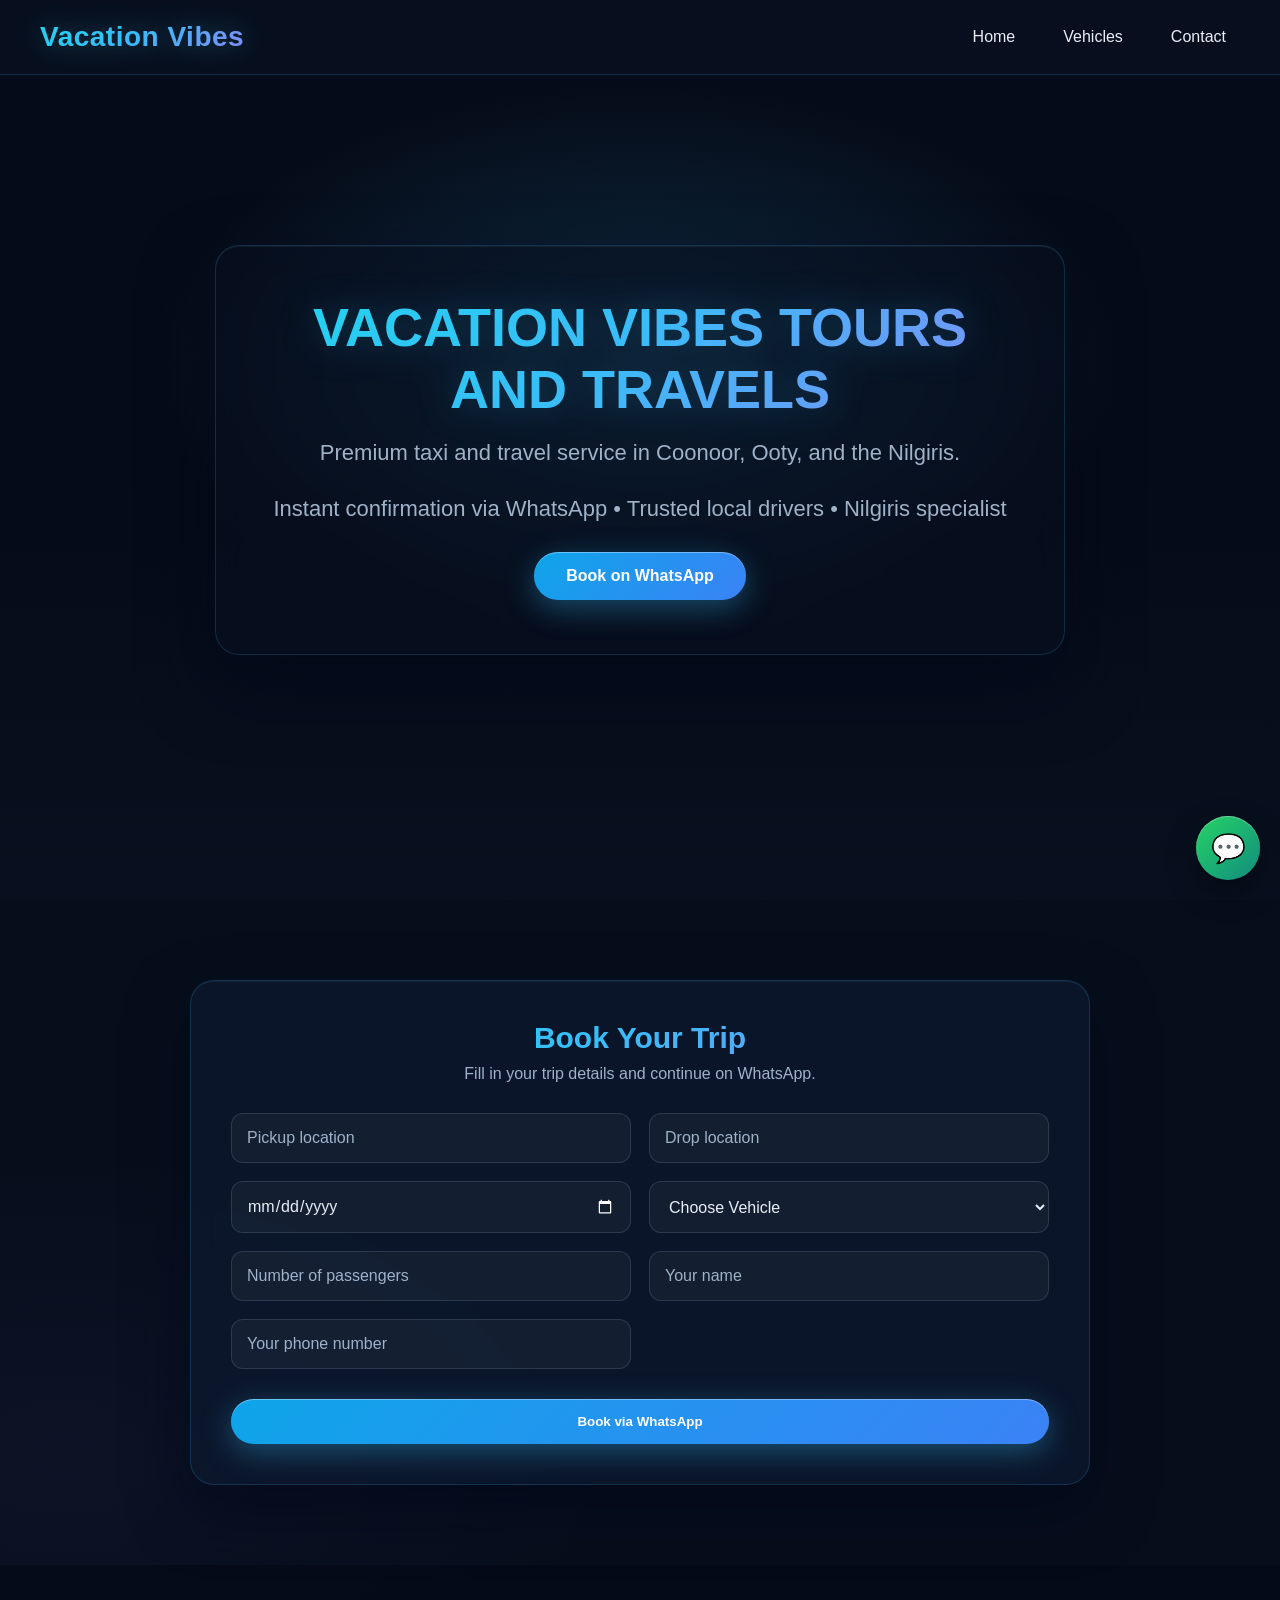
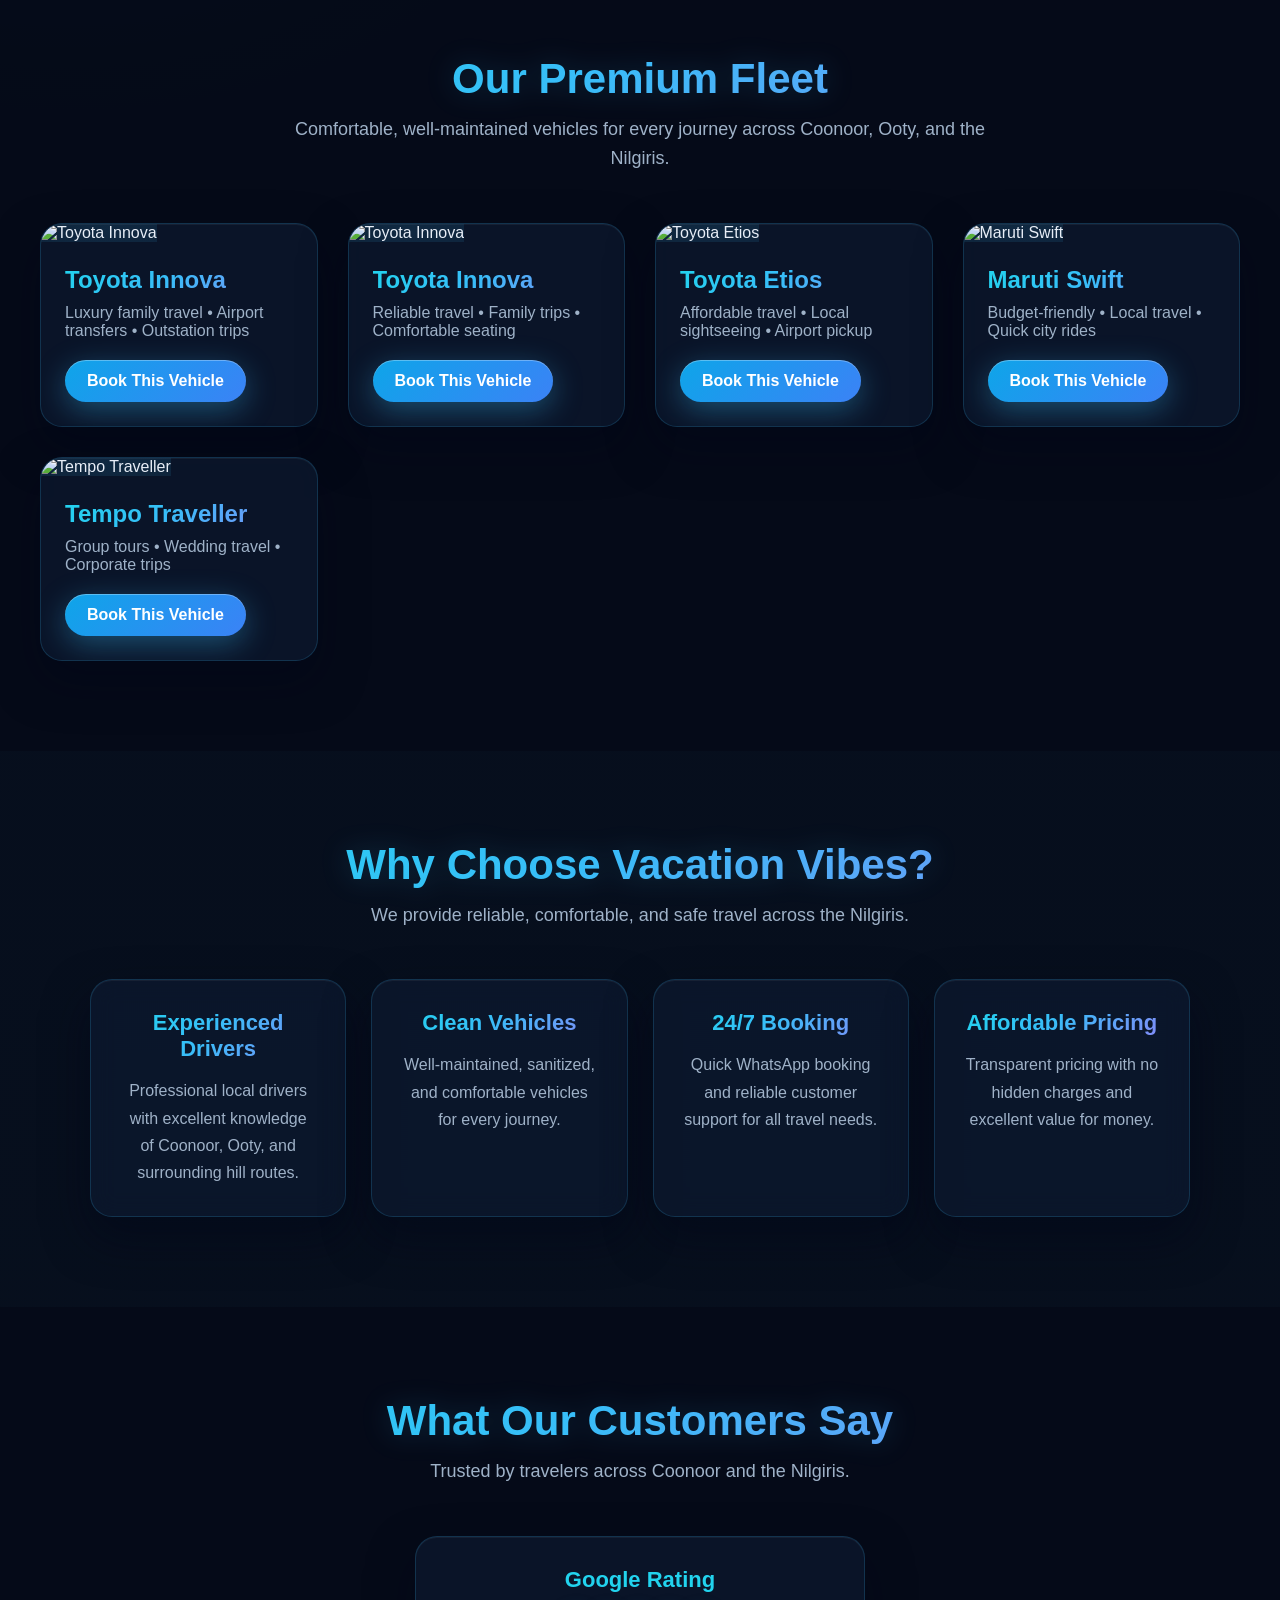
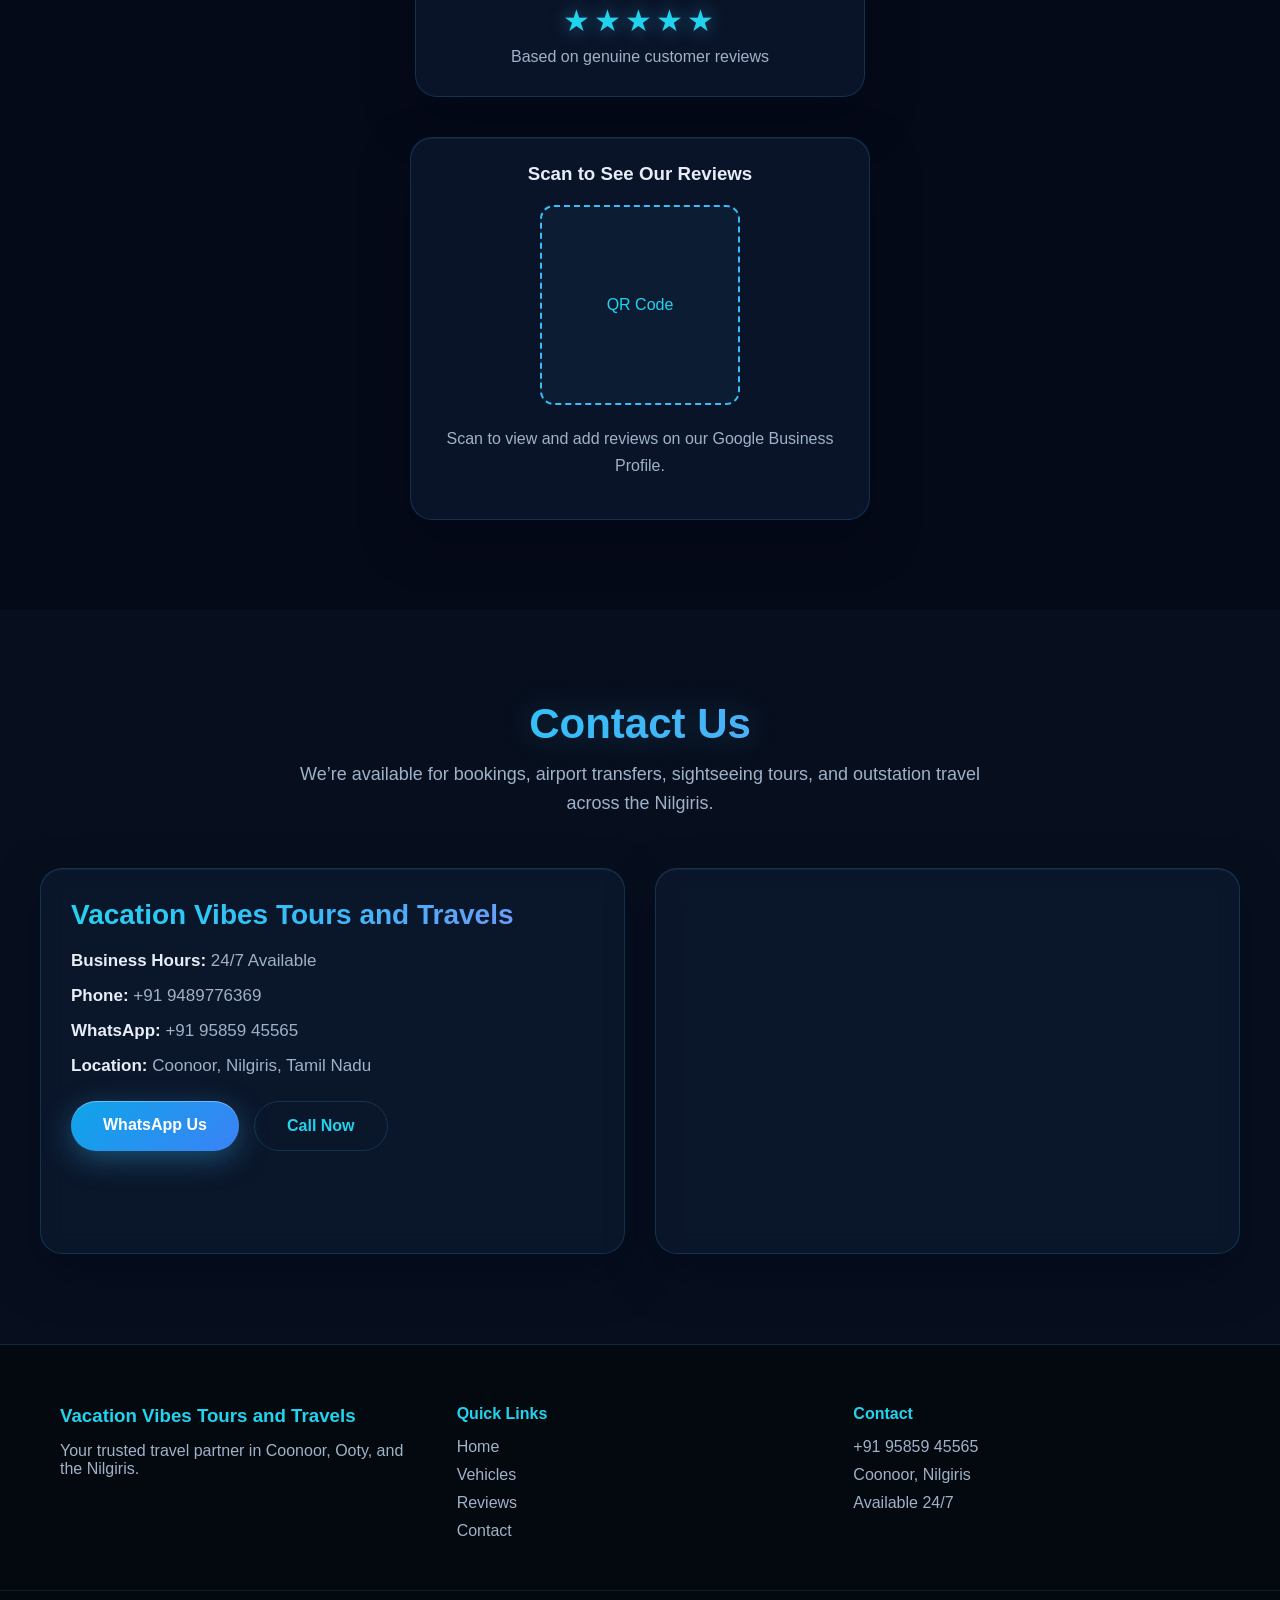
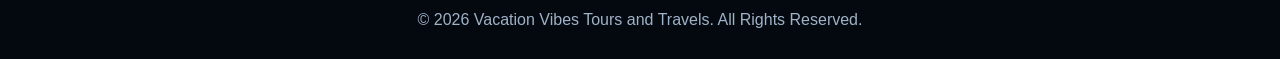
==== index.html @ a513efe5 "Add files via upload" ====
<!DOCTYPE html>
<html lang="en">
<head>
  <meta charset="UTF-8">
  <meta name="viewport" content="width=device-width, initial-scale=1.0">
  <meta name="theme-color" content="#050b18">
  <title>Vacation Vibes Tours and Travels</title>
  <link rel="stylesheet" href="style.css">
</head>
<body>

<header class="navbar">
  <div class="logo">Vacation Vibes</div>

  <button class="hamburger" id="navToggle" aria-label="Toggle menu" aria-expanded="false">
    <span></span>
    <span></span>
    <span></span>
  </button>

  <nav class="nav-links" id="navLinks">
    <a href="#home">Home</a>
    <a href="#vehicles">Vehicles</a>
    <a href="#contact">Contact</a>
  </nav>

  <div class="nav-backdrop" id="navBackdrop"></div>
</header>

<section class="hero" id="home">
    <img src="image/vv-logo.svg" class="hero-logo" alt="VV Travels Logo">
  <div class="hero-content">
    <h1>VACATION VIBES TOURS AND TRAVELS</h1>

    <p>Premium taxi and travel service in Coonoor, Ooty, and the Nilgiris.</p>
<p class="hero-note">Instant confirmation via WhatsApp • Trusted local drivers • Nilgiris specialist</p>
    <a class="btn"
       href="https://wa.me/919585945565?text=Hello%20Vacation%20Vibes%20Tours%20and%20Travels,%20I%20would%20like%20to%20book%20a%20trip."
       target="_blank">
       Book on WhatsApp
    </a>
  </div>
</section>
<section class="booking" id="booking">
  <div class="booking-card">
    <h2>Book Your Trip</h2>
    <p>Fill in your trip details and continue on WhatsApp.</p>

    <div class="booking-grid">
      <input type="text" id="pickup" placeholder="Pickup location">

      <input type="text" id="drop" placeholder="Drop location">

      <input type="date" id="travelDate">

      <select id="vehicle">
        <option value="" disabled selected>Choose Vehicle</option>
        <option value="Toyota Innova">Toyota Innova</option>
        <option value="Toyota Innova">Toyota Innova</option>
        <option value="Toyota Etios">Toyota Etios</option>
        <option value="Maruti Swift">Maruti Swift</option>
        <option value="Tempo Traveller">Tempo Traveller</option>
      </select>

      <input type="number" id="passengers" placeholder="Number of passengers">

      <input type="text" id="customerName" placeholder="Your name">

      <input type="tel" id="customerPhone" placeholder="Your phone number">
    </div>

    <button class="btn" onclick="bookTrip()">
      Book via WhatsApp
    </button>
  </div>
</section>
<section class="vehicles" id="vehicles">
  <div class="section-title">
    <h2>Our Premium Fleet</h2>
    <p>Comfortable, well-maintained vehicles for every journey across Coonoor, Ooty, and the Nilgiris.</p>
  </div>

  <div class="vehicle-grid">

    <div class="vehicle-card">
      <img src="image/innova-new.jpg" alt="Toyota Innova">
      <div class="vehicle-info">
        <h3>Toyota Innova</h3>
        <p>Luxury family travel • Airport transfers • Outstation trips</p>
        <a class="vehicle-btn" href="https://wa.me/919585945565?text=Hello,%20I%20would%20like%20to%20book%20the%20Toyota%20Innova." target="_blank">Book This Vehicle</a>
      </div>
    </div>

    <div class="vehicle-card">
      <img src="image/innova-old.jpg" alt="Toyota Innova">
      <div class="vehicle-info">
        <h3>Toyota Innova</h3>
        <p>Reliable travel • Family trips • Comfortable seating</p>
        <a class="vehicle-btn" href="https://wa.me/919585945565?text=Hello,%20I%20would%20like%20to%20book%20the%20Toyota%20Innova." target="_blank">Book This Vehicle</a>
      </div>
    </div>

    <div class="vehicle-card">
      <img src="image/etios.jpg" alt="Toyota Etios">
      <div class="vehicle-info">
        <h3>Toyota Etios</h3>
        <p>Affordable travel • Local sightseeing • Airport pickup</p>
        <a class="vehicle-btn" href="https://wa.me/919585945565?text=Hello,%20I%20would%20like%20to%20book%20the%20Toyota%20Etios." target="_blank">Book This Vehicle</a>
      </div>
    </div>

    <div class="vehicle-card">
      <img src="image/swift.jpg" alt="Maruti Swift">
      <div class="vehicle-info">
        <h3>Maruti Swift</h3>
        <p>Budget-friendly • Local travel • Quick city rides</p>
        <a class="vehicle-btn" href="https://wa.me/919585945565?text=Hello,%20I%20would%20like%20to%20book%20the%20Maruti%20Swift." target="_blank">Book This Vehicle</a>
      </div>
    </div>

    <div class="vehicle-card">
      <img src="image/traveller.jpg" alt="Tempo Traveller">
      <div class="vehicle-info">
        <h3>Tempo Traveller</h3>
        <p>Group tours • Wedding travel • Corporate trips</p>
        <a class="vehicle-btn" href="https://wa.me/919585945565?text=Hello,%20I%20would%20like%20to%20book%20the%20Tempo%20Traveller." target="_blank">Book This Vehicle</a>
      </div>
    </div>

  </div>
</section>
<section class="why-us">
  <div class="section-title">
    <h2>Why Choose Vacation Vibes?</h2>
    <p>We provide reliable, comfortable, and safe travel across the Nilgiris.</p>
  </div>

  <div class="why-grid">

    <div class="why-card">
      <h3>Experienced Drivers</h3>
      <p>Professional local drivers with excellent knowledge of Coonoor, Ooty, and surrounding hill routes.</p>
    </div>

    <div class="why-card">
      <h3>Clean Vehicles</h3>
      <p>Well-maintained, sanitized, and comfortable vehicles for every journey.</p>
    </div>

    <div class="why-card">
      <h3>24/7 Booking</h3>
      <p>Quick WhatsApp booking and reliable customer support for all travel needs.</p>
    </div>

    <div class="why-card">
      <h3>Affordable Pricing</h3>
      <p>Transparent pricing with no hidden charges and excellent value for money.</p>
    </div>

  </div>
</section>
<section class="reviews" id="reviews">
  <div class="section-title">
    <h2>What Our Customers Say</h2>
    <p>Trusted by travelers across Coonoor and the Nilgiris.</p>
  </div>

  <div class="rating-box">
    <h3>Google Rating</h3>
    <div class="stars">★★★★★</div>
    <p>Based on genuine customer reviews</p>
  </div>

  <div class="review-grid qr-grid">

    <div class="review-card qr-card">
      <h3>Scan to See Our Reviews</h3>
      <div class="qr-code">
        <span class="qr-fallback">QR Code</span>
        <img id="review-qr" src="image/review-qr.png" alt="Google Reviews QR code" onload="this.previousElementSibling.style.display='none'" onerror="this.style.display='none'">
      </div>
      <p>Scan to view and add reviews on our Google Business Profile.</p>
    </div>

  </div>
</section>
<section class="contact" id="contact">
  <div class="section-title">
    <h2>Contact Us</h2>
    <p>We’re available for bookings, airport transfers, sightseeing tours, and outstation travel across the Nilgiris.</p>
  </div>

  <div class="contact-container">

    <div class="contact-card">
      <h3>Vacation Vibes Tours and Travels</h3>
<p><strong>Business Hours:</strong> 24/7 Available</p>
      <p><strong>Phone:</strong> +91 9489776369</p>
      <p><strong>WhatsApp:</strong> +91 95859 45565</p>
      <p><strong>Location:</strong> Coonoor, Nilgiris, Tamil Nadu</p>

      <div class="contact-buttons">
        <a class="btn"
           href="https://wa.me/919585945565?text=Hello%20Vacation%20Vibes%20Tours%20and%20Travels,%20I%20would%20like%20to%20book%20a%20trip."
           target="_blank">
          WhatsApp Us
        </a>

        <a class="btn btn-outline"
           href="tel:+919489776369">
          Call Now
        </a>
      </div>
    </div>

    <div class="map-card">
      <iframe
        src="https://www.google.com/maps?q=Coonoor,Tamil+Nadu&output=embed"
        width="100%"
        height="320"
        style="border:0;"
        allowfullscreen=""
        loading="lazy">
      </iframe>
    </div>

  </div>
</section>

<script src="script.js"></script>
<a class="floating-whatsapp"
   href="https://wa.me/919585945565?text=Hello%20Vacation%20Vibes%20Tours%20and%20Travels,%20I%20would%20like%20to%20book%20a%20trip."
   target="_blank"
   aria-label="Chat on WhatsApp">
  💬
</a>
<footer class="footer">
  <div class="footer-container">

    <div class="footer-brand">
      <h3>Vacation Vibes Tours and Travels</h3>
      <p>Your trusted travel partner in Coonoor, Ooty, and the Nilgiris.</p>
    </div>

    <div class="footer-links">
      <h4>Quick Links</h4>
      <a href="#home">Home</a>
      <a href="#vehicles">Vehicles</a>
      <a href="#reviews">Reviews</a>
      <a href="#contact">Contact</a>
    </div>

    <div class="footer-contact">
      <h4>Contact</h4>
      <p>+91 95859 45565</p>
      <p>Coonoor, Nilgiris</p>
      <p>Available 24/7</p>
    </div>

  </div>

  <div class="footer-bottom">
    <p>© 2026 Vacation Vibes Tours and Travels. All Rights Reserved.</p>
  </div>
</footer>
</body>
<div id="loader">
  <div class="loader-text">Vacation Vibes</div>
</div>
</html>
---- style.css ----
* {
  margin: 0;
  padding: 0;
  box-sizing: border-box;
  font-family: 'Segoe UI', Arial, sans-serif;
}

:root {
  --bg-0: #050b18;
  --bg-1: #08101f;
  --bg-2: #0b1428;
  --card: rgba(13, 25, 48, 0.72);
  --card-solid: #0d1930;
  --border: rgba(56, 189, 248, 0.18);
  --text: #e8eef7;
  --muted: #9fb2c8;
  --c1: #22d3ee;
  --c2: #38bdf8;
  --c3: #818cf8;
  --grad: linear-gradient(135deg, #22d3ee 0%, #38bdf8 45%, #818cf8 100%);
  --grad-btn: linear-gradient(135deg, #0ea5e9 0%, #3b82f6 100%);
  --glow: 0 8px 30px rgba(56, 189, 248, 0.35);
  color-scheme: dark;
}

body {
  background:
    radial-gradient(1200px 600px at 85% -10%, rgba(56, 189, 248, 0.14), transparent 60%),
    radial-gradient(900px 500px at 5% 30%, rgba(129, 140, 248, 0.10), transparent 60%),
    linear-gradient(180deg, var(--bg-0), var(--bg-1));
  color: var(--text);
  overflow-x: hidden;
  -webkit-tap-highlight-color: transparent;
}

html {
  scroll-behavior: smooth;
  overflow-x: hidden;
}

img {
  max-width: 100%;
}

/* ---------- Navbar ---------- */
.navbar {
  position: fixed;
  width: 100%;
  top: 0;
  padding: 20px 40px;
  display: flex;
  justify-content: space-between;
  align-items: center;
  background: rgba(8, 16, 31, 0.88);
  border-bottom: 1px solid var(--border);
  z-index: 1001;
}

.logo {
  font-size: clamp(20px, 3.5vw, 28px);
  font-weight: 800;
  letter-spacing: 0.5px;
  background: var(--grad);
  -webkit-background-clip: text;
  background-clip: text;
  color: transparent;
  filter: drop-shadow(0 0 12px rgba(56, 189, 248, 0.35));
}

.nav-links {
  display: flex;
  align-items: center;
  gap: 20px;
}

.nav-links a {
  color: var(--text);
  text-decoration: none;
  font-weight: 500;
  padding: 8px 14px;
  border-radius: 999px;
  transition: color 0.3s ease, background 0.3s ease;
}

.nav-links a:hover {
  color: var(--c1);
  background: rgba(56, 189, 248, 0.08);
}

.hamburger {
  display: none;
  background: none;
  border: none;
  cursor: pointer;
  padding: 8px;
  z-index: 1001;
}

.hamburger span {
  display: block;
  width: 26px;
  height: 3px;
  background: var(--c1);
  border-radius: 3px;
  margin: 5px 0;
  transition: transform 0.3s ease, opacity 0.3s ease;
}

.nav-backdrop {
  display: none;
}

/* ---------- Hero ---------- */
.hero {
  position: relative;
  height: 100vh;
  min-height: 620px;
  background:
    linear-gradient(180deg, rgba(5, 11, 24, 0.72), rgba(5, 11, 24, 0.55) 55%, var(--bg-1)),
    url('image/hero.jpg') center center / cover no-repeat;
  display: flex;
  justify-content: center;
  align-items: center;
  text-align: center;
  overflow: hidden;
}

.hero::before {
  content: '';
  position: absolute;
  inset: 0;
  background: radial-gradient(700px 400px at 50% 40%, rgba(56, 189, 248, 0.18), transparent 70%);
  z-index: 1;
}

.hero-logo {
  position: absolute;
  width: 420px;
  opacity: 0.12;
  left: 50%;
  top: 50%;
  transform: translate(-50%, -50%);
  z-index: 1;
}

.hero-content {
  position: relative;
  z-index: 2;
  background: rgba(8, 16, 31, 0.55);
  backdrop-filter: blur(14px);
  -webkit-backdrop-filter: blur(14px);
  padding: 50px;
  border-radius: 24px;
  max-width: 850px;
  border: 1px solid var(--border);
  box-shadow: 0 30px 70px rgba(2, 6, 23, 0.6), inset 0 1px 0 rgba(255, 255, 255, 0.06);
}

.hero h1 {
  background: var(--grad);
  -webkit-background-clip: text;
  background-clip: text;
  color: transparent;
  font-size: clamp(28px, 6vw, 54px);
  line-height: 1.15;
  margin-bottom: 20px;
  filter: drop-shadow(0 0 18px rgba(56, 189, 248, 0.25));
}

.hero p {
  color: var(--muted);
  font-size: clamp(15px, 2.4vw, 22px);
  margin-bottom: 30px;
}

.hero-note {
  margin-top: 24px;
  color: var(--muted);
  font-size: 16px;
}

/* ---------- Buttons ---------- */
.btn {
  position: relative;
  display: inline-block;
  background: var(--grad-btn);
  color: #fff;
  padding: 15px 32px;
  border-radius: 999px;
  text-decoration: none;
  font-weight: 700;
  border: none;
  cursor: pointer;
  overflow: hidden;
  box-shadow: var(--glow), inset 0 1px 0 rgba(255, 255, 255, 0.35);
  transition: transform 0.25s ease, box-shadow 0.25s ease;
}

.btn::after {
  content: '';
  position: absolute;
  top: 0;
  left: -70%;
  width: 45%;
  height: 100%;
  background: linear-gradient(120deg, transparent, rgba(255, 255, 255, 0.45), transparent);
  transform: skewX(-20deg);
  transition: left 0.6s ease;
}

.btn:hover {
  transform: translateY(-2px);
  box-shadow: 0 12px 40px rgba(56, 189, 248, 0.5), inset 0 1px 0 rgba(255, 255, 255, 0.35);
}

.btn:hover::after {
  left: 130%;
}

.btn-outline {
  background: transparent;
  border: 1px solid var(--border);
  box-shadow: none;
  color: var(--c1);
}

.btn-outline::after {
  display: none;
}

.btn-outline:hover {
  background: rgba(56, 189, 248, 0.08);
  border-color: var(--c2);
  box-shadow: none;
}

/* ---------- Booking ---------- */
.booking {
  padding: 80px 20px;
  background: rgba(8, 16, 31, 0.6);
}

.booking-card {
  max-width: 900px;
  margin: auto;
  background: var(--card);
  backdrop-filter: blur(14px);
  -webkit-backdrop-filter: blur(14px);
  border: 1px solid var(--border);
  border-radius: 24px;
  padding: 40px;
  box-shadow: 0 25px 60px rgba(2, 6, 23, 0.55), inset 0 1px 0 rgba(255, 255, 255, 0.05);
}

.booking-card h2 {
  background: var(--grad);
  -webkit-background-clip: text;
  background-clip: text;
  color: transparent;
  text-align: center;
  margin-bottom: 10px;
  font-size: 30px;
}

.booking-card p {
  text-align: center;
  color: var(--muted);
  margin-bottom: 30px;
}

.booking-grid {
  display: grid;
  grid-template-columns: repeat(2, 1fr);
  gap: 18px;
  margin-bottom: 30px;
}

.booking-grid input,
.booking-grid select {
  padding: 15px;
  border-radius: 12px;
  border: 1px solid rgba(148, 163, 184, 0.2);
  background: rgba(255, 255, 255, 0.04);
  color: var(--text);
  font-size: 16px;
  transition: border-color 0.3s ease, box-shadow 0.3s ease;
}

.booking-grid input::placeholder {
  color: var(--muted);
}

.booking-grid input:focus,
.booking-grid select:focus {
  outline: none;
  border-color: var(--c2);
  box-shadow: 0 0 0 3px rgba(56, 189, 248, 0.15);
}

.booking-grid select option {
  background: var(--card-solid);
}

.booking button {
  width: 100%;
}

/* ---------- Sections ---------- */
.vehicles {
  padding: 90px 20px;
  background: rgba(5, 11, 24, 0.9);
}

.why-us {
  padding: 90px 20px;
  background: rgba(8, 16, 31, 0.6);
}

.reviews {
  padding: 90px 20px;
  background: rgba(5, 11, 24, 0.9);
}

.contact {
  padding: 90px 20px;
  background: rgba(8, 16, 31, 0.6);
}

.section-title {
  text-align: center;
  margin-bottom: 50px;
}

.section-title h2 {
  background: var(--grad);
  -webkit-background-clip: text;
  background-clip: text;
  color: transparent;
  font-size: clamp(26px, 5vw, 42px);
  margin-bottom: 12px;
  filter: drop-shadow(0 0 14px rgba(56, 189, 248, 0.2));
}

.section-title p {
  color: var(--muted);
  max-width: 700px;
  margin: auto;
  font-size: clamp(15px, 2vw, 18px);
  line-height: 1.6;
}

/* ---------- Cards (shared) ---------- */
.vehicle-card,
.why-card,
.review-card,
.contact-card,
.map-card,
.rating-box {
  background: var(--card);
  backdrop-filter: blur(12px);
  -webkit-backdrop-filter: blur(12px);
  border: 1px solid var(--border);
  border-radius: 22px;
  box-shadow: 0 20px 45px rgba(2, 6, 23, 0.5), inset 0 1px 0 rgba(255, 255, 255, 0.05);
  transition: transform 0.35s ease, box-shadow 0.35s ease;
}

.vehicle-card:hover,
.why-card:hover,
.review-card:hover,
.contact-card:hover,
.map-card:hover {
  transform: translateY(-8px);
  box-shadow: 0 28px 55px rgba(2, 6, 23, 0.6), 0 0 40px rgba(56, 189, 248, 0.15), inset 0 1px 0 rgba(255, 255, 255, 0.05);
}

/* ---------- Vehicles ---------- */
.vehicle-grid {
  display: grid;
  grid-template-columns: repeat(auto-fit, minmax(260px, 1fr));
  gap: 30px;
  max-width: 1200px;
  margin: auto;
}

.vehicle-card {
  overflow: hidden;
}

.vehicle-card img {
  width: 100%;
  height: auto;
  aspect-ratio: 16 / 9;
  object-fit: cover;
  background: radial-gradient(600px 240px at 50% 0%, rgba(56, 189, 248, 0.12), transparent 70%);
}

.vehicle-info {
  padding: 24px;
}

.vehicle-info h3 {
  background: var(--grad);
  -webkit-background-clip: text;
  background-clip: text;
  color: transparent;
  font-size: 24px;
  margin-bottom: 10px;
}

.vehicle-info p {
  color: var(--muted);
  margin-bottom: 20px;
}

.vehicle-btn {
  display: inline-block;
  background: var(--grad-btn);
  color: #fff;
  padding: 12px 22px;
  border-radius: 999px;
  text-decoration: none;
  font-weight: 700;
  box-shadow: var(--glow), inset 0 1px 0 rgba(255, 255, 255, 0.3);
  transition: transform 0.3s ease, box-shadow 0.3s ease;
}

.vehicle-btn:hover {
  transform: translateY(-2px);
  box-shadow: 0 10px 30px rgba(56, 189, 248, 0.45);
}

/* ---------- Why us ---------- */
.why-grid {
  display: grid;
  grid-template-columns: repeat(auto-fit, minmax(230px, 1fr));
  gap: 25px;
  max-width: 1100px;
  margin: auto;
}

.why-card {
  padding: 30px;
  text-align: center;
}

.why-card h3 {
  background: var(--grad);
  -webkit-background-clip: text;
  background-clip: text;
  color: transparent;
  margin-bottom: 15px;
  font-size: 22px;
}

.why-card p {
  color: var(--muted);
  line-height: 1.7;
}

/* ---------- Reviews ---------- */
.rating-box {
  max-width: 450px;
  margin: 0 auto 40px;
  padding: 30px;
  text-align: center;
}

.rating-box h3 {
  color: var(--c1);
  margin-bottom: 10px;
  font-size: 22px;
}

.stars {
  color: var(--c1);
  font-size: 30px;
  letter-spacing: 4px;
  margin: 10px 0;
  text-shadow: 0 0 18px rgba(56, 189, 248, 0.5);
}

.rating-box p {
  color: var(--muted);
}

.review-grid {
  display: grid;
  grid-template-columns: repeat(auto-fit, minmax(250px, 1fr));
  gap: 25px;
  max-width: 1100px;
  margin: auto;
}

.review-grid.qr-grid {
  grid-template-columns: 1fr;
  max-width: 460px;
}

.review-card {
  padding: 25px;
}

.review-card p {
  color: var(--muted);
  line-height: 1.7;
  margin: 15px 0;
}

.review-card h4 {
  color: var(--c1);
}

.qr-card {
  text-align: center;
}

.qr-code {
  position: relative;
  width: 200px;
  height: 200px;
  margin: 20px auto;
  border: 2px dashed var(--c2);
  border-radius: 14px;
  background: rgba(56, 189, 248, 0.05);
  overflow: hidden;
}

.qr-fallback {
  display: flex;
  align-items: center;
  justify-content: center;
  width: 100%;
  height: 100%;
  color: var(--c1);
}

#review-qr {
  position: absolute;
  inset: 0;
  width: 100%;
  height: 100%;
  object-fit: contain;
  background: #fff;
  padding: 12px;
}

/* ---------- Contact ---------- */
.contact-container {
  display: grid;
  grid-template-columns: repeat(auto-fit, minmax(280px, 1fr));
  gap: 30px;
  max-width: 1200px;
  margin: auto;
}

.contact-card,
.map-card {
  padding: 30px;
}

.contact-card h3 {
  background: var(--grad);
  -webkit-background-clip: text;
  background-clip: text;
  color: transparent;
  margin-bottom: 20px;
  font-size: 28px;
}

.contact-card p {
  color: var(--muted);
  margin: 15px 0;
  font-size: 17px;
}

.contact-card strong {
  color: var(--text);
}

.contact-buttons {
  display: flex;
  gap: 15px;
  flex-wrap: wrap;
  margin-top: 25px;
}

.map-card iframe {
  border-radius: 14px;
  filter: grayscale(0.2) contrast(1.05);
}

/* ---------- Floating WhatsApp ---------- */
.floating-whatsapp {
  position: fixed;
  right: 20px;
  bottom: 20px;
  width: 64px;
  height: 64px;
  border-radius: 50%;
  background: linear-gradient(135deg, #25d366, #128c7e);
  color: white;
  display: flex;
  align-items: center;
  justify-content: center;
  font-size: 28px;
  text-decoration: none;
  box-shadow: 0 12px 30px rgba(0, 0, 0, 0.4), inset 0 1px 0 rgba(255, 255, 255, 0.35);
  z-index: 9999;
  transition: transform 0.3s ease;
}

.floating-whatsapp:hover {
  transform: scale(1.08);
}

/* ---------- Animations ---------- */
section {
  animation: fadeUp 0.8s ease;
}

@keyframes fadeUp {
  from {
    opacity: 0;
    transform: translateY(30px);
  }

  to {
    opacity: 1;
    transform: translateY(0);
  }
}

/* ---------- Footer ---------- */
.footer {
  background: #04080f;
  border-top: 1px solid var(--border);
  padding-top: 60px;
}

.footer-container {
  max-width: 1200px;
  margin: auto;
  padding: 0 20px 40px;
  display: grid;
  grid-template-columns: repeat(auto-fit, minmax(200px, 1fr));
  gap: 30px;
}

.footer h3,
.footer h4 {
  color: var(--c1);
  margin-bottom: 15px;
}

.footer p,
.footer a {
  color: var(--muted);
  text-decoration: none;
  display: block;
  margin-bottom: 10px;
}

.footer a:hover {
  color: var(--c1);
}

.footer-bottom {
  border-top: 1px solid rgba(56, 189, 248, 0.12);
  text-align: center;
  padding: 20px;
  color: #64748b;
}

/* ---------- Loader ---------- */
#loader {
  position: fixed;
  inset: 0;
  background: var(--bg-0);
  display: flex;
  align-items: center;
  justify-content: center;
  z-index: 10000;
}

.loader-text {
  background: var(--grad);
  -webkit-background-clip: text;
  background-clip: text;
  color: transparent;
  font-size: 32px;
  font-weight: 800;
  letter-spacing: 2px;
  filter: drop-shadow(0 0 16px rgba(56, 189, 248, 0.4));
}

/* ---------- Responsive / Mobile ---------- */

@media (max-width: 1024px) {
  .navbar {
    padding: 16px 24px;
  }

  .hero-content {
    padding: 38px 30px;
    max-width: 720px;
  }

  .hero h1 {
    font-size: clamp(30px, 5vw, 42px);
  }

  .booking,
  .vehicles,
  .why-us,
  .reviews,
  .contact {
    padding: 70px 24px;
  }

  .booking-card {
    padding: 32px 26px;
  }

  .contact-card,
  .map-card {
    padding: 26px 22px;
  }
}

@media (max-width: 768px) {
  .navbar {
    padding: 12px 16px;
  }

  .logo {
    font-size: 22px;
  }

  .hamburger {
    display: block;
  }

  .nav-links {
    position: fixed;
    top: 0;
    right: 0;
    bottom: 0;
    width: 78%;
    max-width: 300px;
    flex-direction: column;
    align-items: stretch;
    justify-content: flex-start;
    gap: 8px;
    padding: 90px 20px 24px;
    background: rgba(8, 16, 31, 0.97);
    backdrop-filter: blur(14px);
    -webkit-backdrop-filter: blur(14px);
    box-shadow: -12px 0 30px rgba(0, 0, 0, 0.55);
    transform: translateX(100%);
    transition: transform 0.3s ease;
    z-index: 1000;
  }

  .nav-links.open {
    transform: translateX(0);
  }

  .nav-links a {
    padding: 14px 12px;
    font-size: 18px;
    border-radius: 10px;
    width: 100%;
  }

  .nav-links a:hover,
  .nav-links a:active {
    background: rgba(56, 189, 248, 0.1);
    color: var(--c1);
  }

  .hamburger.active span:nth-child(1) {
    transform: translateY(8px) rotate(45deg);
  }

  .hamburger.active span:nth-child(2) {
    opacity: 0;
  }

  .hamburger.active span:nth-child(3) {
    transform: translateY(-8px) rotate(-45deg);
  }

  body.no-scroll {
    overflow: hidden;
  }

  .nav-backdrop {
    display: block;
    position: fixed;
    inset: 0;
    background: rgba(3, 7, 18, 0.6);
    opacity: 0;
    visibility: hidden;
    transition: opacity 0.3s ease, visibility 0.3s ease;
    z-index: 999;
  }

  .nav-backdrop.show {
    opacity: 1;
    visibility: visible;
  }

  body.no-scroll .floating-whatsapp {
    transform: scale(0);
  }

  .hero {
    height: auto;
    min-height: 90vh;
    padding: 110px 16px 60px;
  }

  .hero-logo {
    width: 240px;
    opacity: 0.08;
  }

  .hero-content {
    padding: 28px 20px;
    max-width: 100%;
  }

  .hero h1 {
    font-size: clamp(22px, 7vw, 32px);
    line-height: 1.3;
  }

  .hero p {
    font-size: clamp(14px, 3.5vw, 16px);
    line-height: 1.6;
  }

  .hero-note {
    font-size: 13px;
    line-height: 1.5;
  }

  .btn {
    padding: 14px 20px;
    font-size: 15px;
    width: 100%;
    display: inline-block;
    text-align: center;
  }

  .booking,
  .vehicles,
  .why-us,
  .reviews,
  .contact {
    padding: 50px 16px;
  }

  .section-title {
    margin-bottom: 30px;
  }

  .section-title h2 {
    font-size: clamp(24px, 6vw, 32px);
  }

  .section-title p {
    font-size: clamp(14px, 3.5vw, 16px);
    line-height: 1.6;
  }

  .booking {
    padding: 50px 12px;
  }

  .booking-card {
    padding: 24px 16px;
  }

  .booking-card h2 {
    font-size: 24px;
  }

  .booking-card p {
    font-size: 15px;
  }

  .vehicle-grid {
    grid-template-columns: 1fr;
    gap: 20px;
  }

  .vehicle-info {
    padding: 18px;
  }

  .vehicle-info h3 {
    font-size: 21px;
  }

  .vehicle-btn {
    width: 100%;
    text-align: center;
  }

  .why-grid {
    grid-template-columns: 1fr;
    gap: 18px;
  }

  .why-card {
    padding: 24px 18px;
  }

  .review-grid {
    grid-template-columns: 1fr;
    gap: 18px;
  }

  .rating-box {
    padding: 22px 16px;
  }

  .contact-container {
    grid-template-columns: 1fr;
    gap: 18px;
  }

  .contact-card,
  .map-card {
    padding: 20px 16px;
  }

  .contact-card h3 {
    font-size: 22px;
  }

  .contact-buttons .btn {
    width: 100%;
  }

  .map-card iframe {
    height: 260px;
  }

  .footer-container {
    grid-template-columns: 1fr;
    gap: 24px;
    padding: 0 16px 30px;
  }

  .floating-whatsapp {
    width: 56px;
    height: 56px;
    right: 16px;
    bottom: 16px;
    font-size: 24px;
  }
}

@media (max-width: 480px) {
  .booking-grid {
    grid-template-columns: 1fr;
  }

  .hero h1 {
    font-size: clamp(22px, 7.5vw, 28px);
  }

  .hero p {
    font-size: 14px;
  }

  .hero-content {
    padding: 24px 16px;
  }

  .vehicle-info h3 {
    font-size: 19px;
  }

  .vehicle-btn {
    padding: 12px 16px;
  }

  .contact-card p {
    font-size: 15px;
  }

  .contact-buttons .btn {
    padding: 13px 16px;
  }

  .floating-whatsapp {
    width: 52px;
    height: 52px;
    right: 12px;
    bottom: 12px;
    font-size: 22px;
  }
}

@media (max-width: 360px) {
  .navbar {
    padding: 10px 12px;
  }

  .logo {
    font-size: 19px;
  }

  .nav-links {
    width: 100%;
    max-width: none;
    padding: 84px 16px 20px;
  }

  .hero {
    padding: 100px 12px 50px;
  }

  .booking,
  .vehicles,
  .why-us,
  .reviews,
  .contact {
    padding: 44px 12px;
  }

  .booking-grid {
    gap: 14px;
  }

  .booking-grid input,
  .booking-grid select {
    padding: 13px 12px;
  }

  .vehicle-grid,
  .why-grid,
  .review-grid,
  .contact-container {
    gap: 16px;
  }

  .rating-box {
    padding: 18px 14px;
  }

  .qr-code {
    width: 170px;
    height: 170px;
  }

  .footer-container {
    padding: 0 12px 24px;
  }

  .footer-bottom {
    font-size: 13px;
  }
}
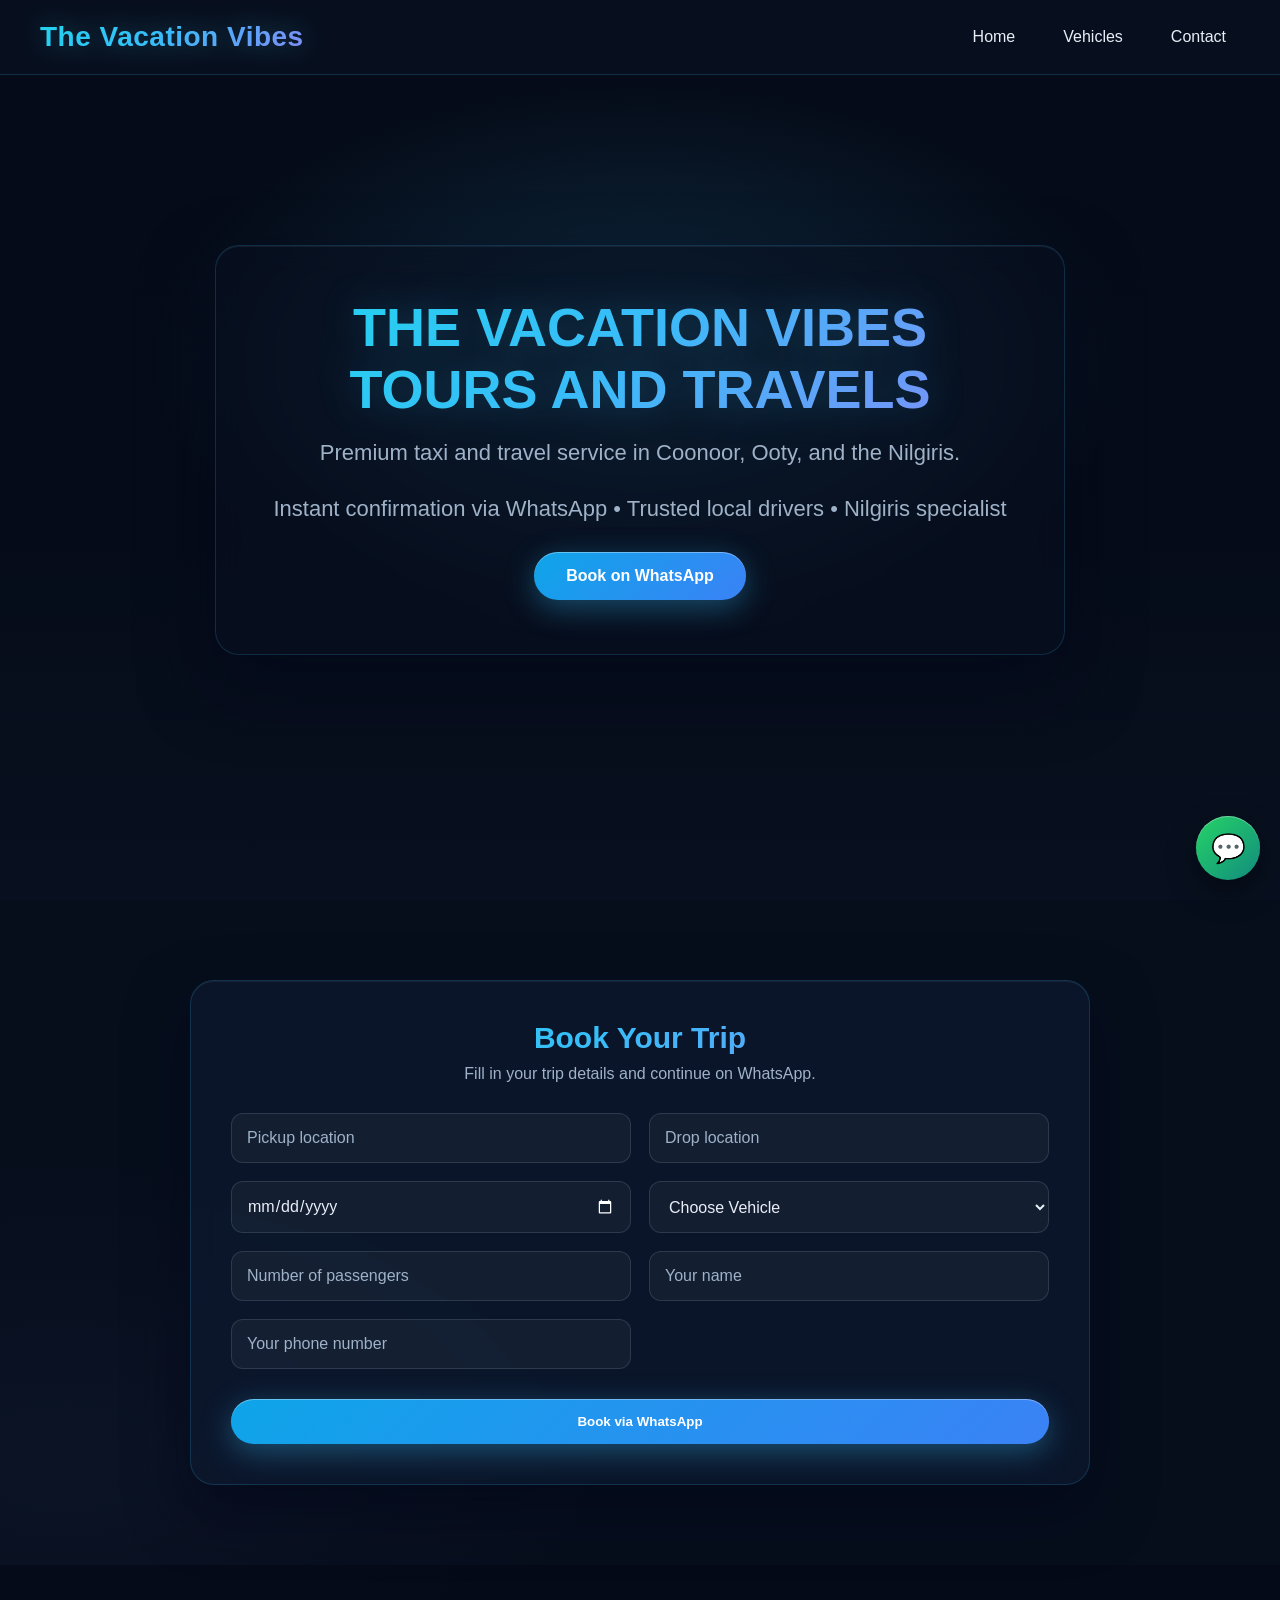
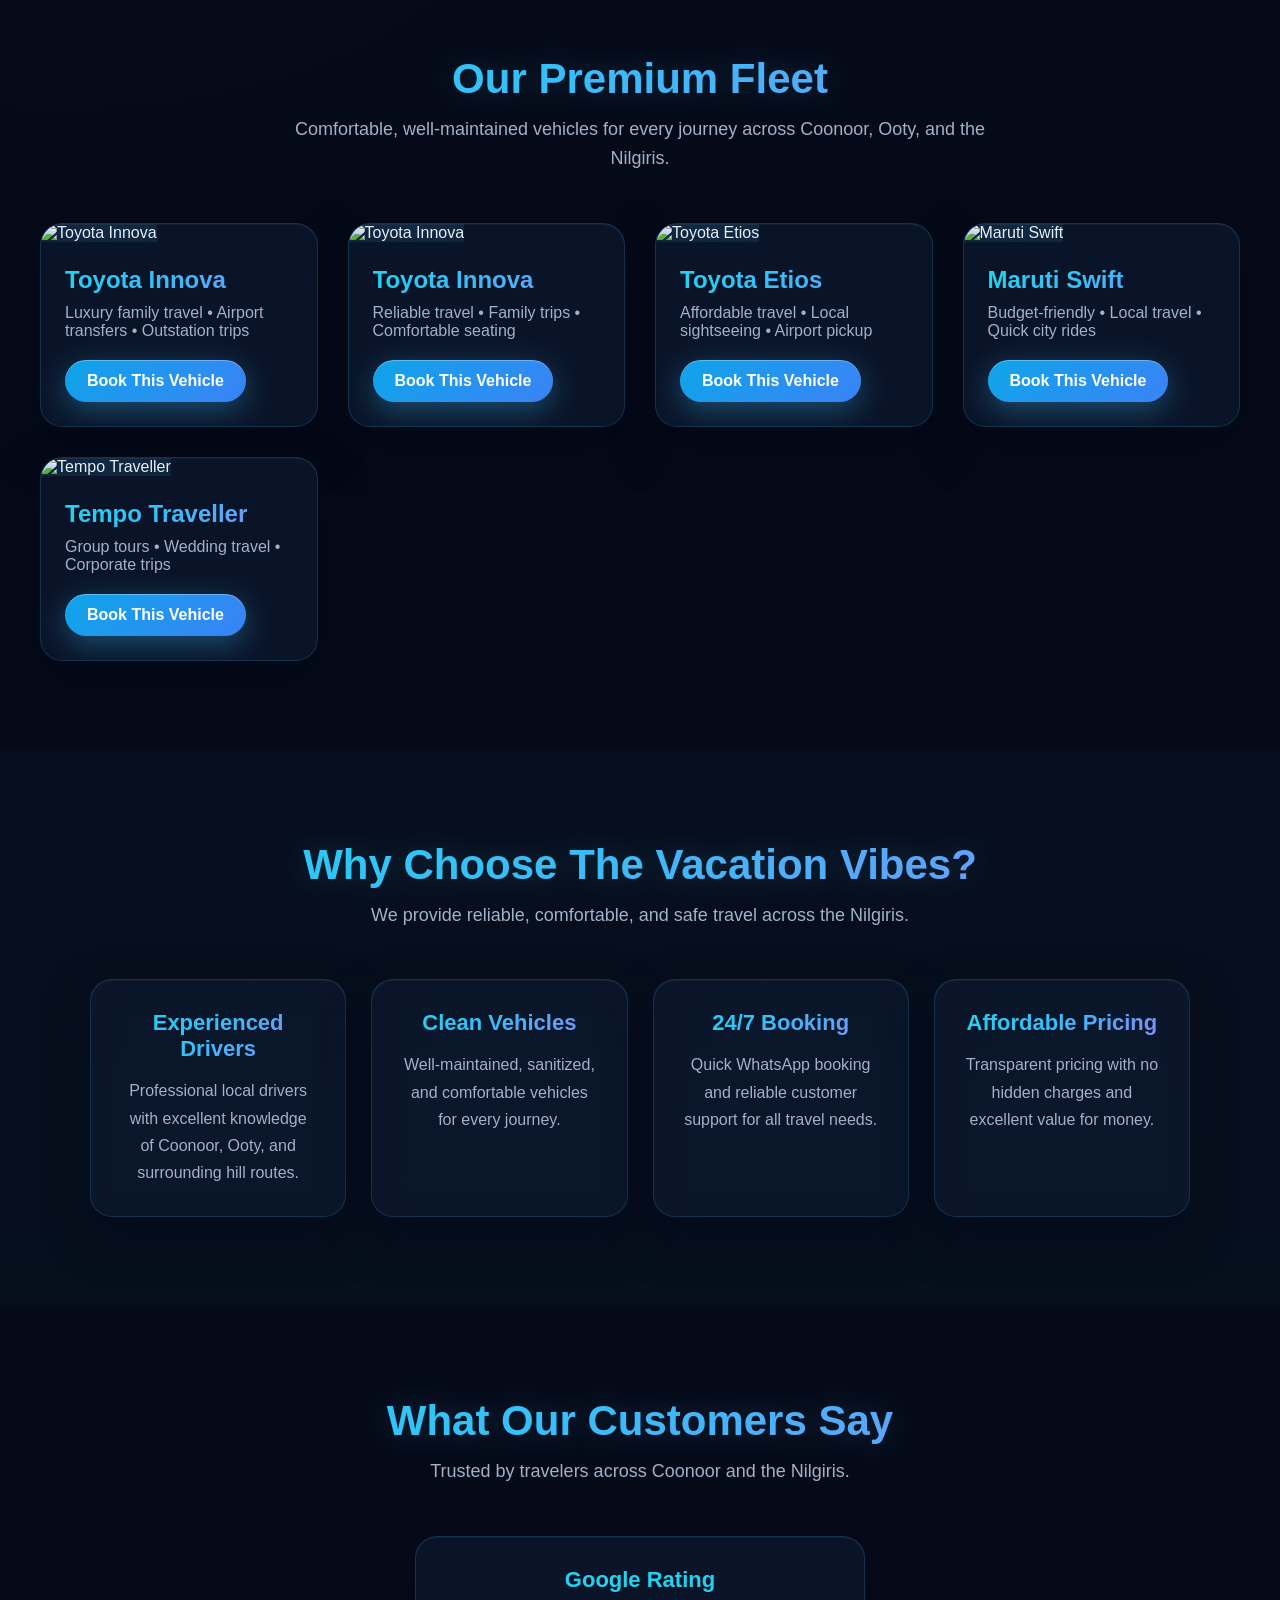
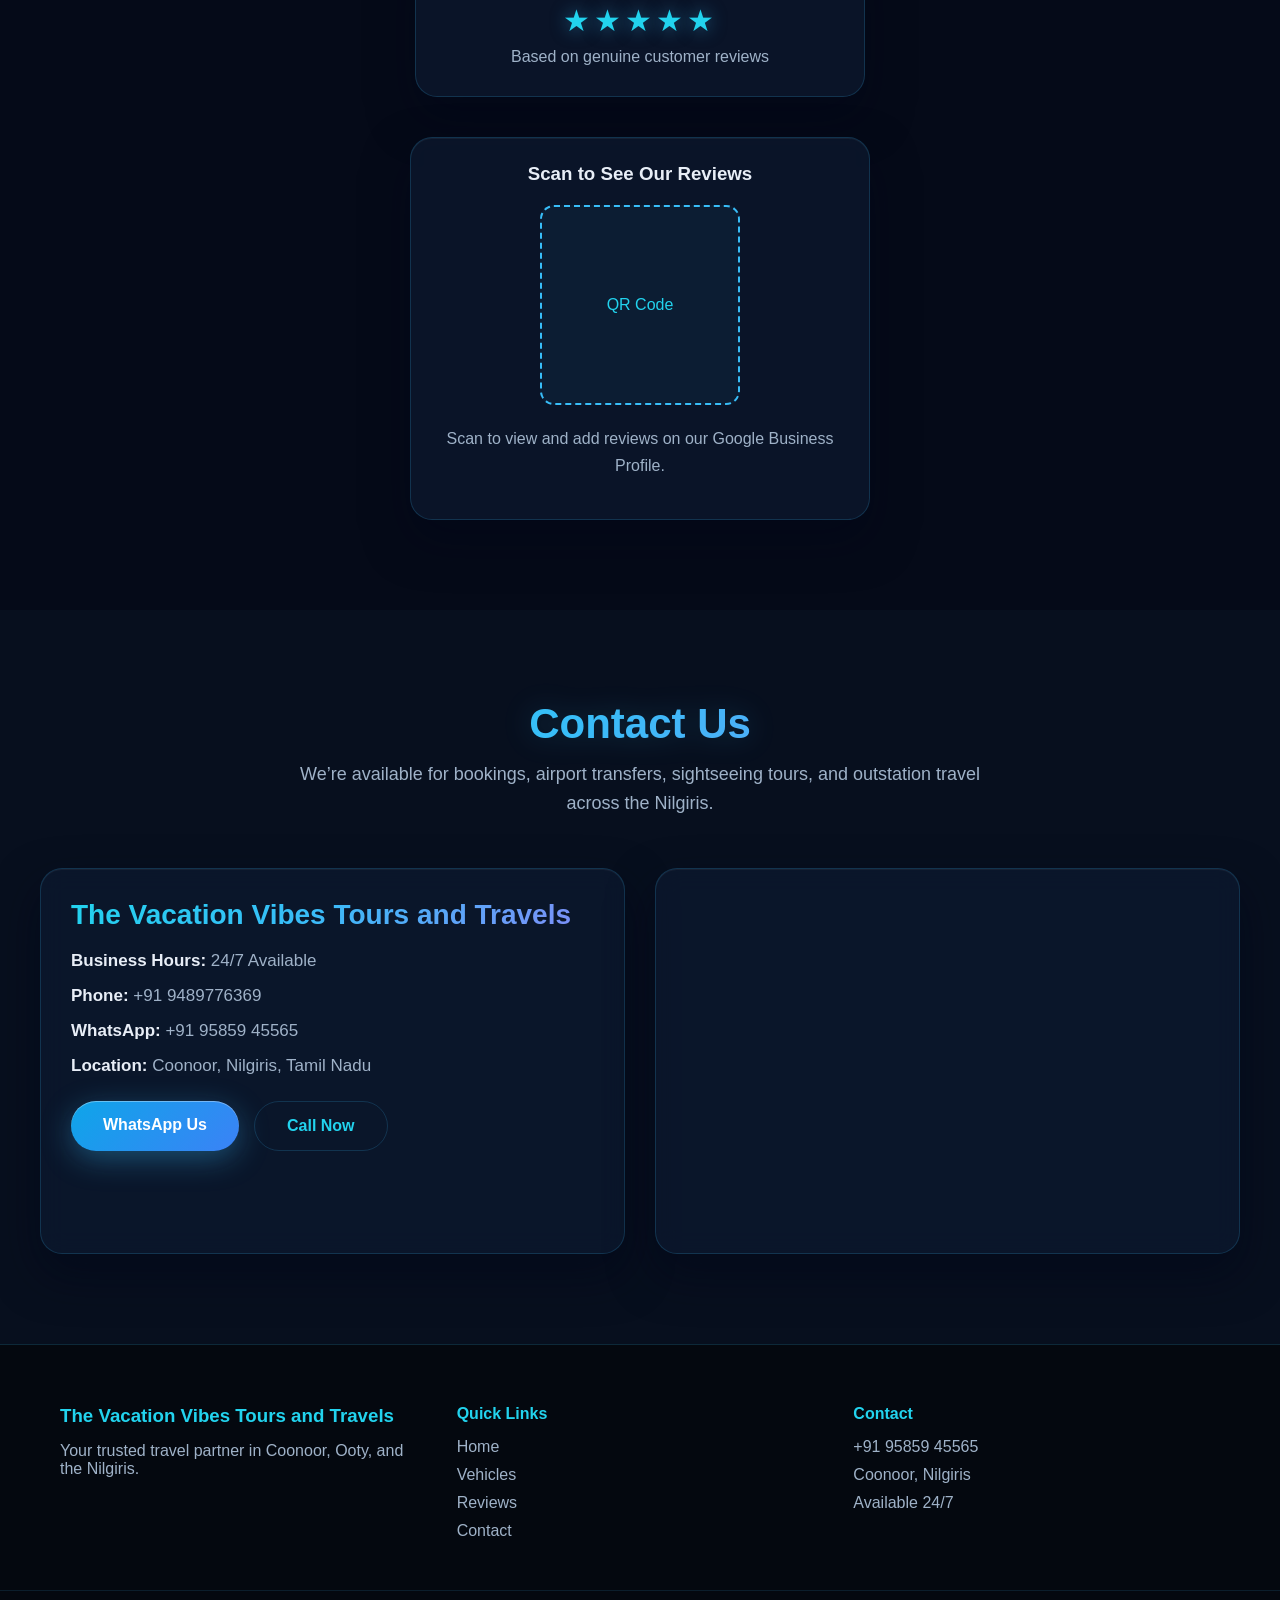
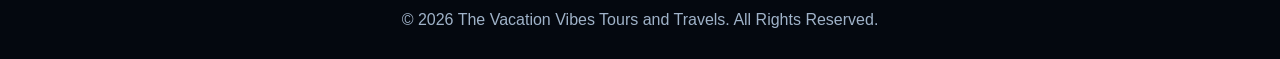
==== commit c2cd8230: "Add files via upload" ====
--- a/index.html
+++ b/index.html
@@ -4,13 +4,48 @@
   <meta charset="UTF-8">
   <meta name="viewport" content="width=device-width, initial-scale=1.0">
   <meta name="theme-color" content="#050b18">
-  <title>Vacation Vibes Tours and Travels</title>
+  <title>The Vacation Vibes Tours and Travels | Taxi in Coonoor, Ooty & Nilgiris</title>
+  <meta name="description" content="The Vacation Vibes Tours and Travels — premium taxi, cab and travel service in Coonoor, Ooty and the Nilgiris. Airport transfers, sightseeing tours and outstation trips. Book on WhatsApp.">
+  <meta name="keywords" content="Vacation Vibes, taxi Coonoor, cab Ooty, Nilgiris taxi, Coonoor airport transfer, Ooty sightseeing, taxi booking Coonoor, tour operator Nilgiris">
+  <meta name="author" content="The Vacation Vibes Tours and Travels">
+  <meta name="robots" content="index, follow">
+  <link rel="canonical" href="https://vvtravels.github.io/the-vacation-vibes/">
+  <!-- Open Graph -->
+  <meta property="og:type" content="website">
+  <meta property="og:site_name" content="The Vacation Vibes Tours and Travels">
+  <meta property="og:title" content="The Vacation Vibes Tours and Travels | Taxi in Coonoor, Ooty & Nilgiris">
+  <meta property="og:description" content="Premium taxi, cab and travel service in Coonoor, Ooty and the Nilgiris. Airport transfers, sightseeing tours and outstation trips. Book on WhatsApp.">
+  <meta property="og:image" content="https://vvtravels.github.io/the-vacation-vibes/image/hero.jpg">
+  <meta property="og:url" content="https://vvtravels.github.io/the-vacation-vibes/">
+  <!-- Twitter -->
+  <meta name="twitter:card" content="summary_large_image">
+  <meta name="twitter:title" content="The Vacation Vibes Tours and Travels | Taxi in Coonoor, Ooty & Nilgiris">
+  <meta name="twitter:description" content="Premium taxi, cab and travel service in Coonoor, Ooty and the Nilgiris. Book on WhatsApp.">
+  <meta name="twitter:image" content="https://vvtravels.github.io/the-vacation-vibes/image/hero.jpg">
+  <!-- Structured data for Google -->
+  <script type="application/ld+json">
+  {
+    "@context": "https://schema.org",
+    "@type": "TravelAgency",
+    "name": "The Vacation Vibes Tours and Travels",
+    "description": "Premium taxi, cab and travel service in Coonoor, Ooty and the Nilgiris. Airport transfers, sightseeing tours and outstation trips.",
+    "telephone": "+91 9489776369",
+    "areaServed": ["Coonoor", "Ooty", "Nilgiris", "Coimbatore"],
+    "address": {
+      "@type": "PostalAddress",
+      "addressLocality": "Coonoor",
+      "addressRegion": "Tamil Nadu",
+      "addressCountry": "IN"
+    },
+    "openingHours": "Mo-Su 00:00-23:59"
+  }
+  </script>
   <link rel="stylesheet" href="style.css">
 </head>
 <body>
 
 <header class="navbar">
-  <div class="logo">Vacation Vibes</div>
+  <div class="logo">The Vacation Vibes</div>
 
   <button class="hamburger" id="navToggle" aria-label="Toggle menu" aria-expanded="false">
     <span></span>
@@ -30,7 +65,7 @@
 <section class="hero" id="home">
     <img src="image/vv-logo.svg" class="hero-logo" alt="VV Travels Logo">
   <div class="hero-content">
-    <h1>VACATION VIBES TOURS AND TRAVELS</h1>
+    <h1>THE VACATION VIBES TOURS AND TRAVELS</h1>
 
     <p>Premium taxi and travel service in Coonoor, Ooty, and the Nilgiris.</p>
 <p class="hero-note">Instant confirmation via WhatsApp • Trusted local drivers • Nilgiris specialist</p>
@@ -131,7 +166,7 @@
 </section>
 <section class="why-us">
   <div class="section-title">
-    <h2>Why Choose Vacation Vibes?</h2>
+    <h2>Why Choose The Vacation Vibes?</h2>
     <p>We provide reliable, comfortable, and safe travel across the Nilgiris.</p>
   </div>
 
@@ -193,7 +228,7 @@
   <div class="contact-container">
 
     <div class="contact-card">
-      <h3>Vacation Vibes Tours and Travels</h3>
+      <h3>The Vacation Vibes Tours and Travels</h3>
 <p><strong>Business Hours:</strong> 24/7 Available</p>
       <p><strong>Phone:</strong> +91 9489776369</p>
       <p><strong>WhatsApp:</strong> +91 95859 45565</p>
@@ -238,7 +273,7 @@
   <div class="footer-container">
 
     <div class="footer-brand">
-      <h3>Vacation Vibes Tours and Travels</h3>
+      <h3>The Vacation Vibes Tours and Travels</h3>
       <p>Your trusted travel partner in Coonoor, Ooty, and the Nilgiris.</p>
     </div>
 
@@ -260,11 +295,11 @@
   </div>
 
   <div class="footer-bottom">
-    <p>© 2026 Vacation Vibes Tours and Travels. All Rights Reserved.</p>
+    <p>© 2026 The Vacation Vibes Tours and Travels. All Rights Reserved.</p>
   </div>
 </footer>
 </body>
 <div id="loader">
-  <div class="loader-text">Vacation Vibes</div>
+  <div class="loader-text">The Vacation Vibes</div>
 </div>
 </html>
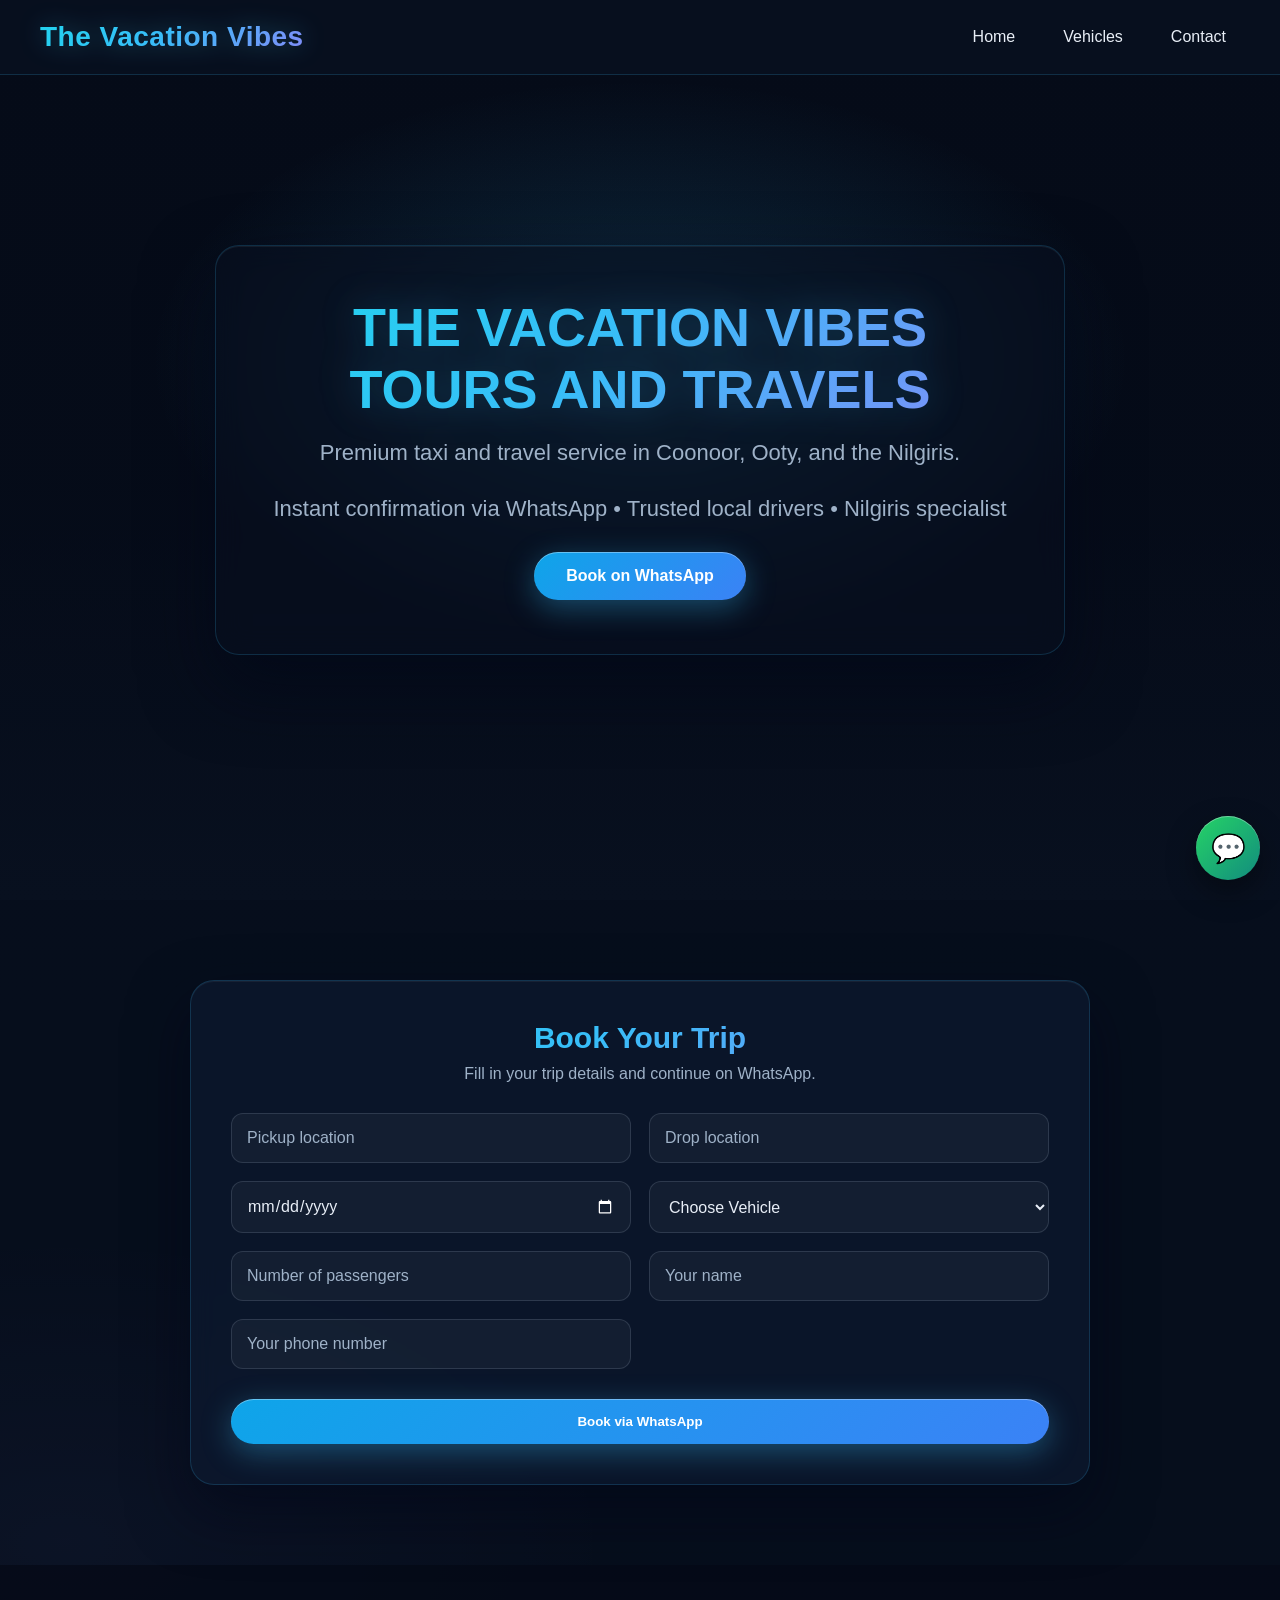
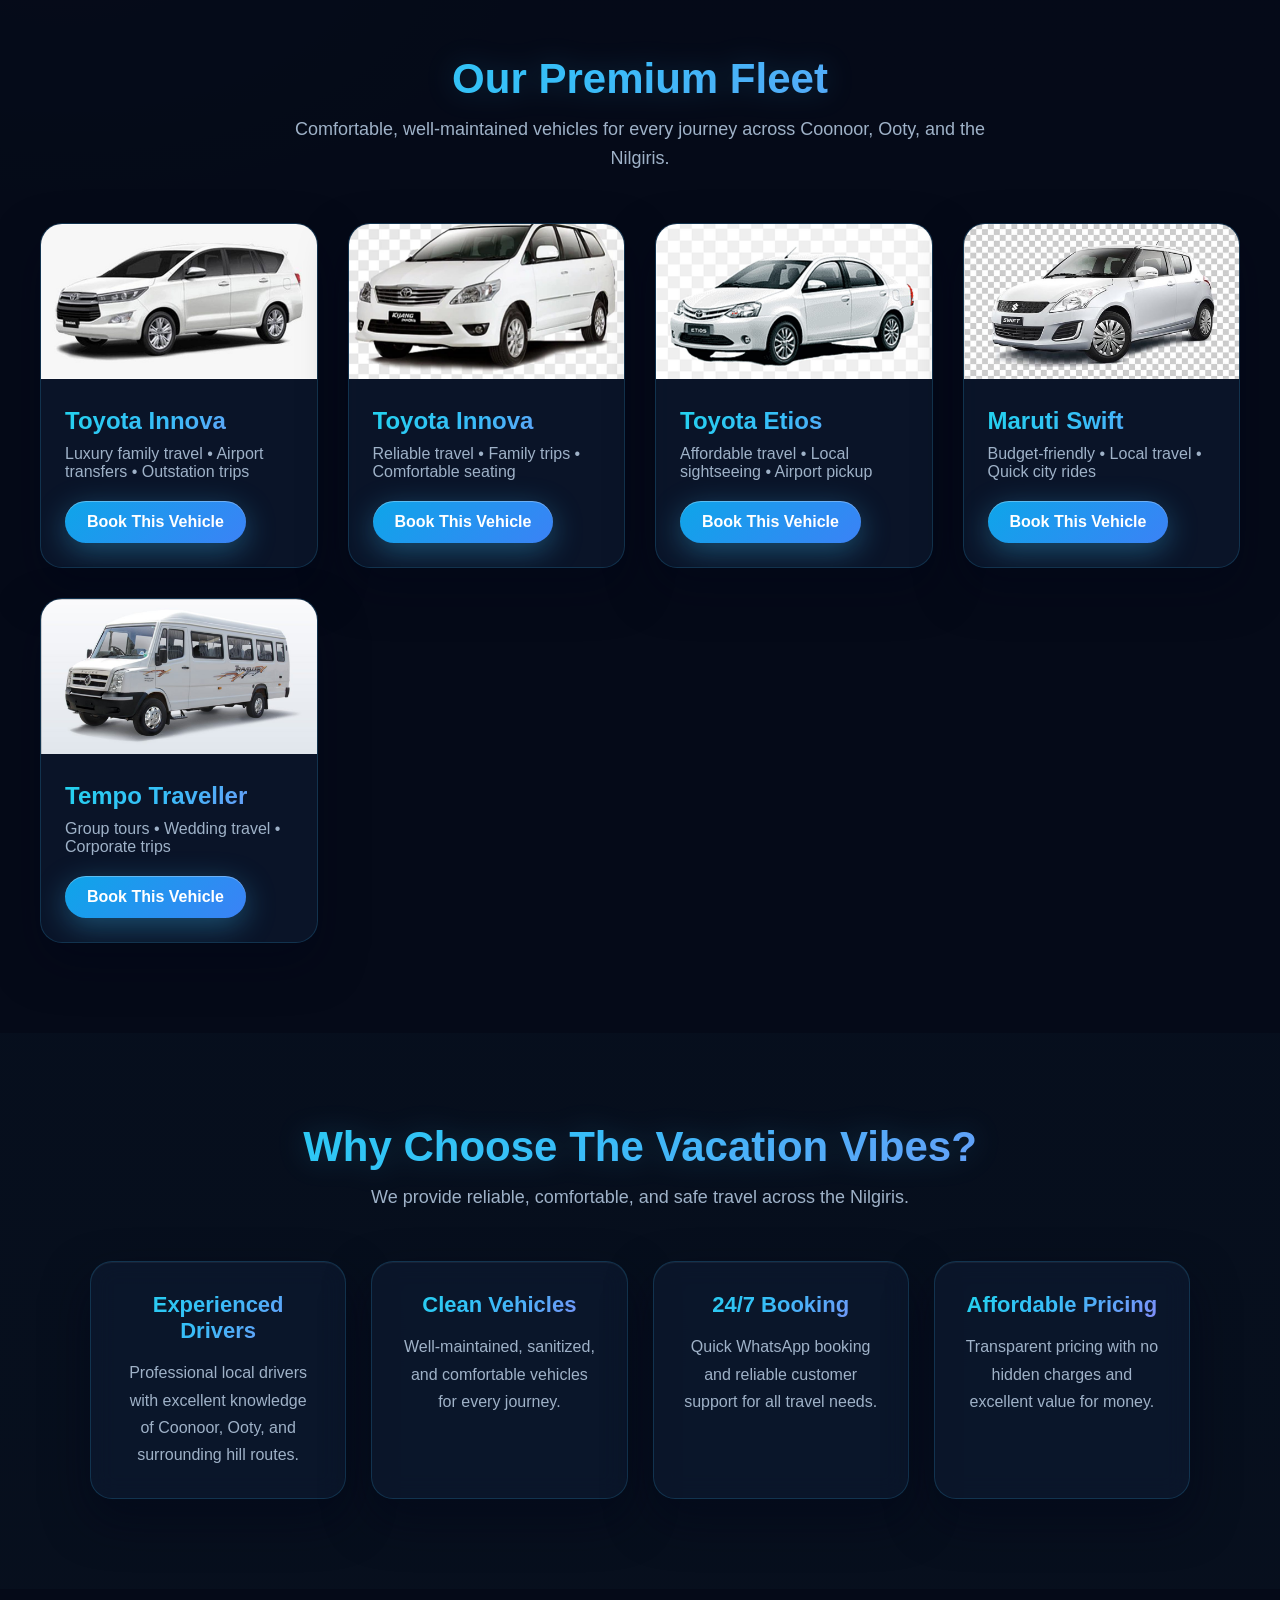
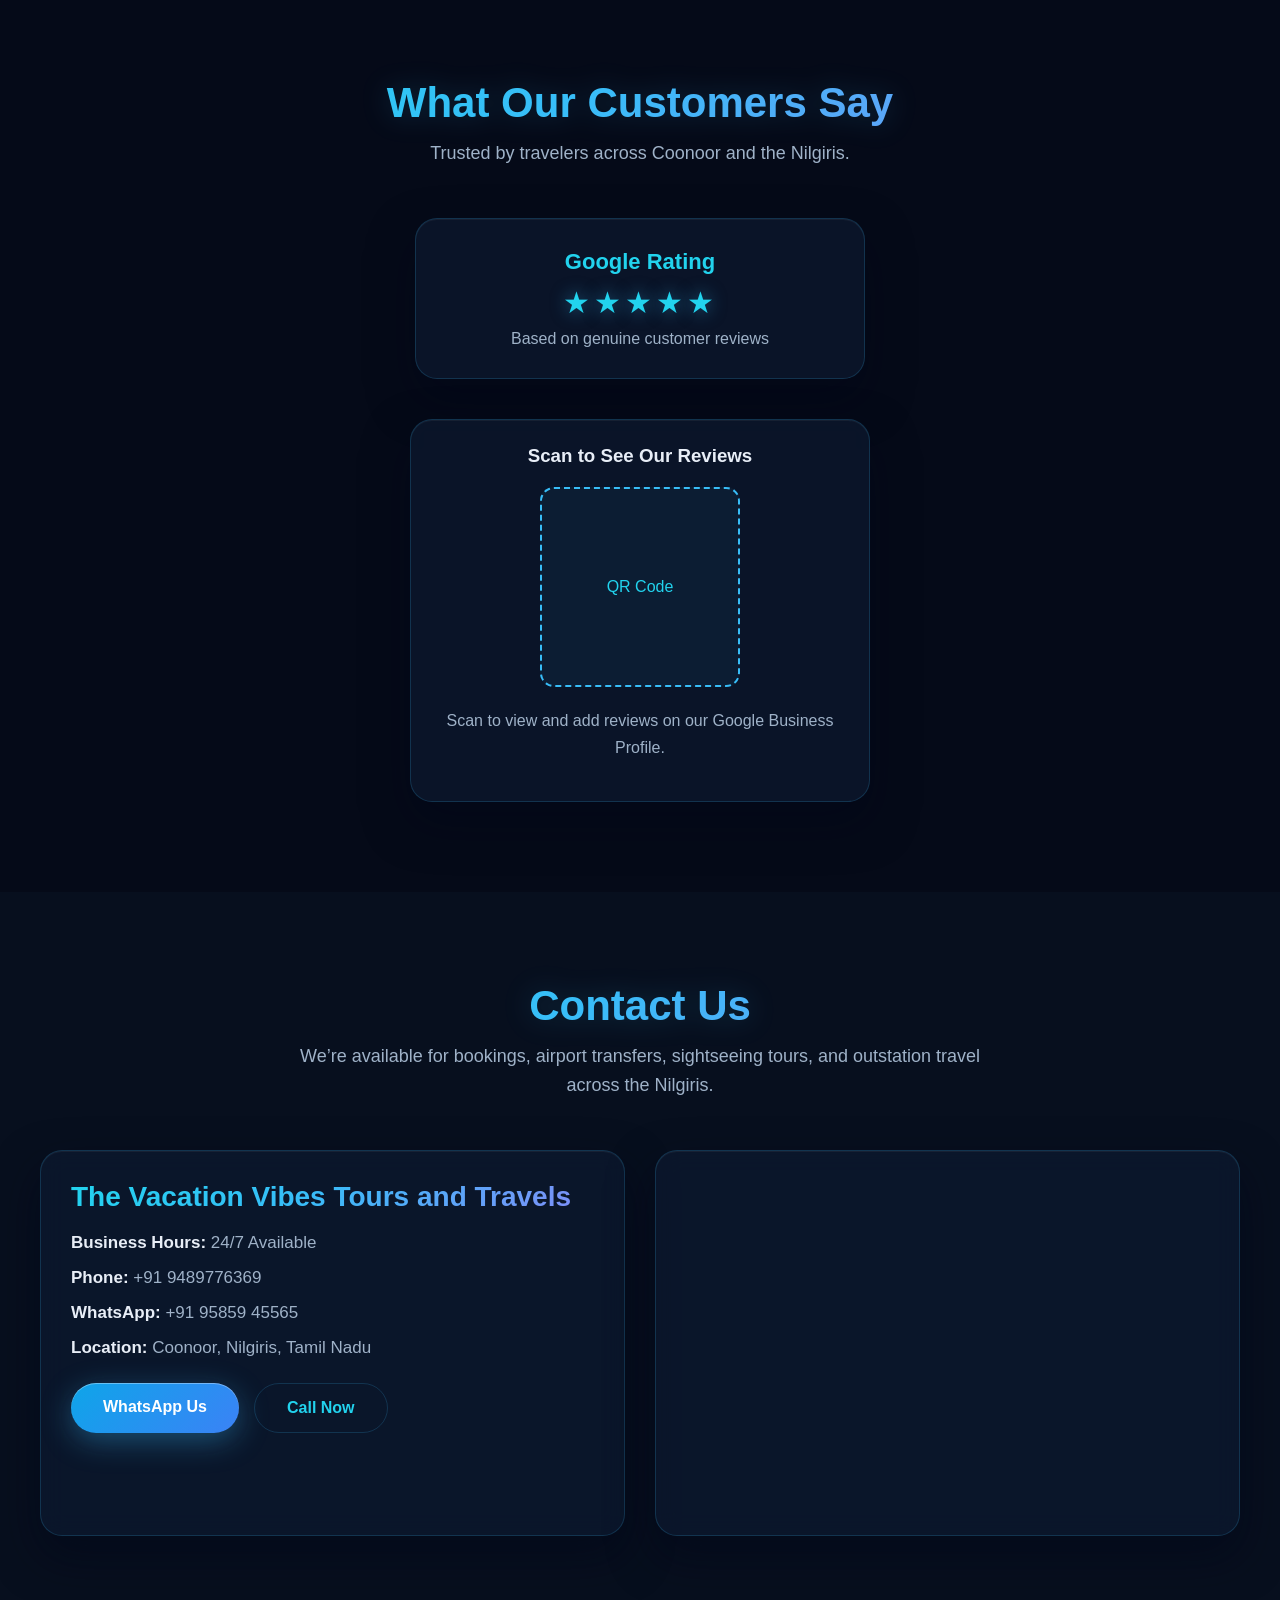
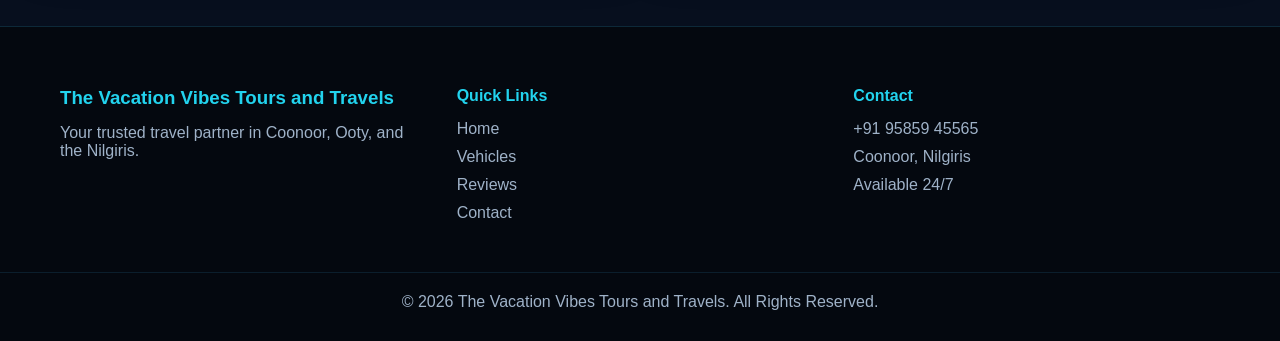
==== commit 7e2201eb: "Update index.html" ====
--- a/index.html
+++ b/index.html
@@ -90,7 +90,7 @@
 
       <select id="vehicle">
         <option value="" disabled selected>Choose Vehicle</option>
-        <option value="Toyota Innova">Toyota Innova</option>
+        <option value="Toyota Innova"> Innova Crysta</option>
         <option value="Toyota Innova">Toyota Innova</option>
         <option value="Toyota Etios">Toyota Etios</option>
         <option value="Maruti Swift">Maruti Swift</option>
@@ -118,7 +118,7 @@
   <div class="vehicle-grid">
 
     <div class="vehicle-card">
-      <img src="image/innova-new.jpg" alt="Toyota Innova">
+      <img src="innova-new.jpg" alt="Toyota Innova">
       <div class="vehicle-info">
         <h3>Toyota Innova</h3>
         <p>Luxury family travel • Airport transfers • Outstation trips</p>
@@ -127,7 +127,7 @@
     </div>
 
     <div class="vehicle-card">
-      <img src="image/innova-old.jpg" alt="Toyota Innova">
+      <img src="innova-old.jpg" alt="Toyota Innova">
       <div class="vehicle-info">
         <h3>Toyota Innova</h3>
         <p>Reliable travel • Family trips • Comfortable seating</p>
@@ -136,7 +136,7 @@
     </div>
 
     <div class="vehicle-card">
-      <img src="image/etios.jpg" alt="Toyota Etios">
+      <img src="etios.jpg" alt="Toyota Etios">
       <div class="vehicle-info">
         <h3>Toyota Etios</h3>
         <p>Affordable travel • Local sightseeing • Airport pickup</p>
@@ -145,7 +145,7 @@
     </div>
 
     <div class="vehicle-card">
-      <img src="image/swift.jpg" alt="Maruti Swift">
+      <img src="swift.jpg" alt="Maruti Swift">
       <div class="vehicle-info">
         <h3>Maruti Swift</h3>
         <p>Budget-friendly • Local travel • Quick city rides</p>
@@ -154,7 +154,7 @@
     </div>
 
     <div class="vehicle-card">
-      <img src="image/traveller.jpg" alt="Tempo Traveller">
+      <img src="traveller.jpg" alt="Tempo Traveller">
       <div class="vehicle-info">
         <h3>Tempo Traveller</h3>
         <p>Group tours • Wedding travel • Corporate trips</p>
@@ -302,4 +302,4 @@
 <div id="loader">
   <div class="loader-text">The Vacation Vibes</div>
 </div>
-</html>+</html>
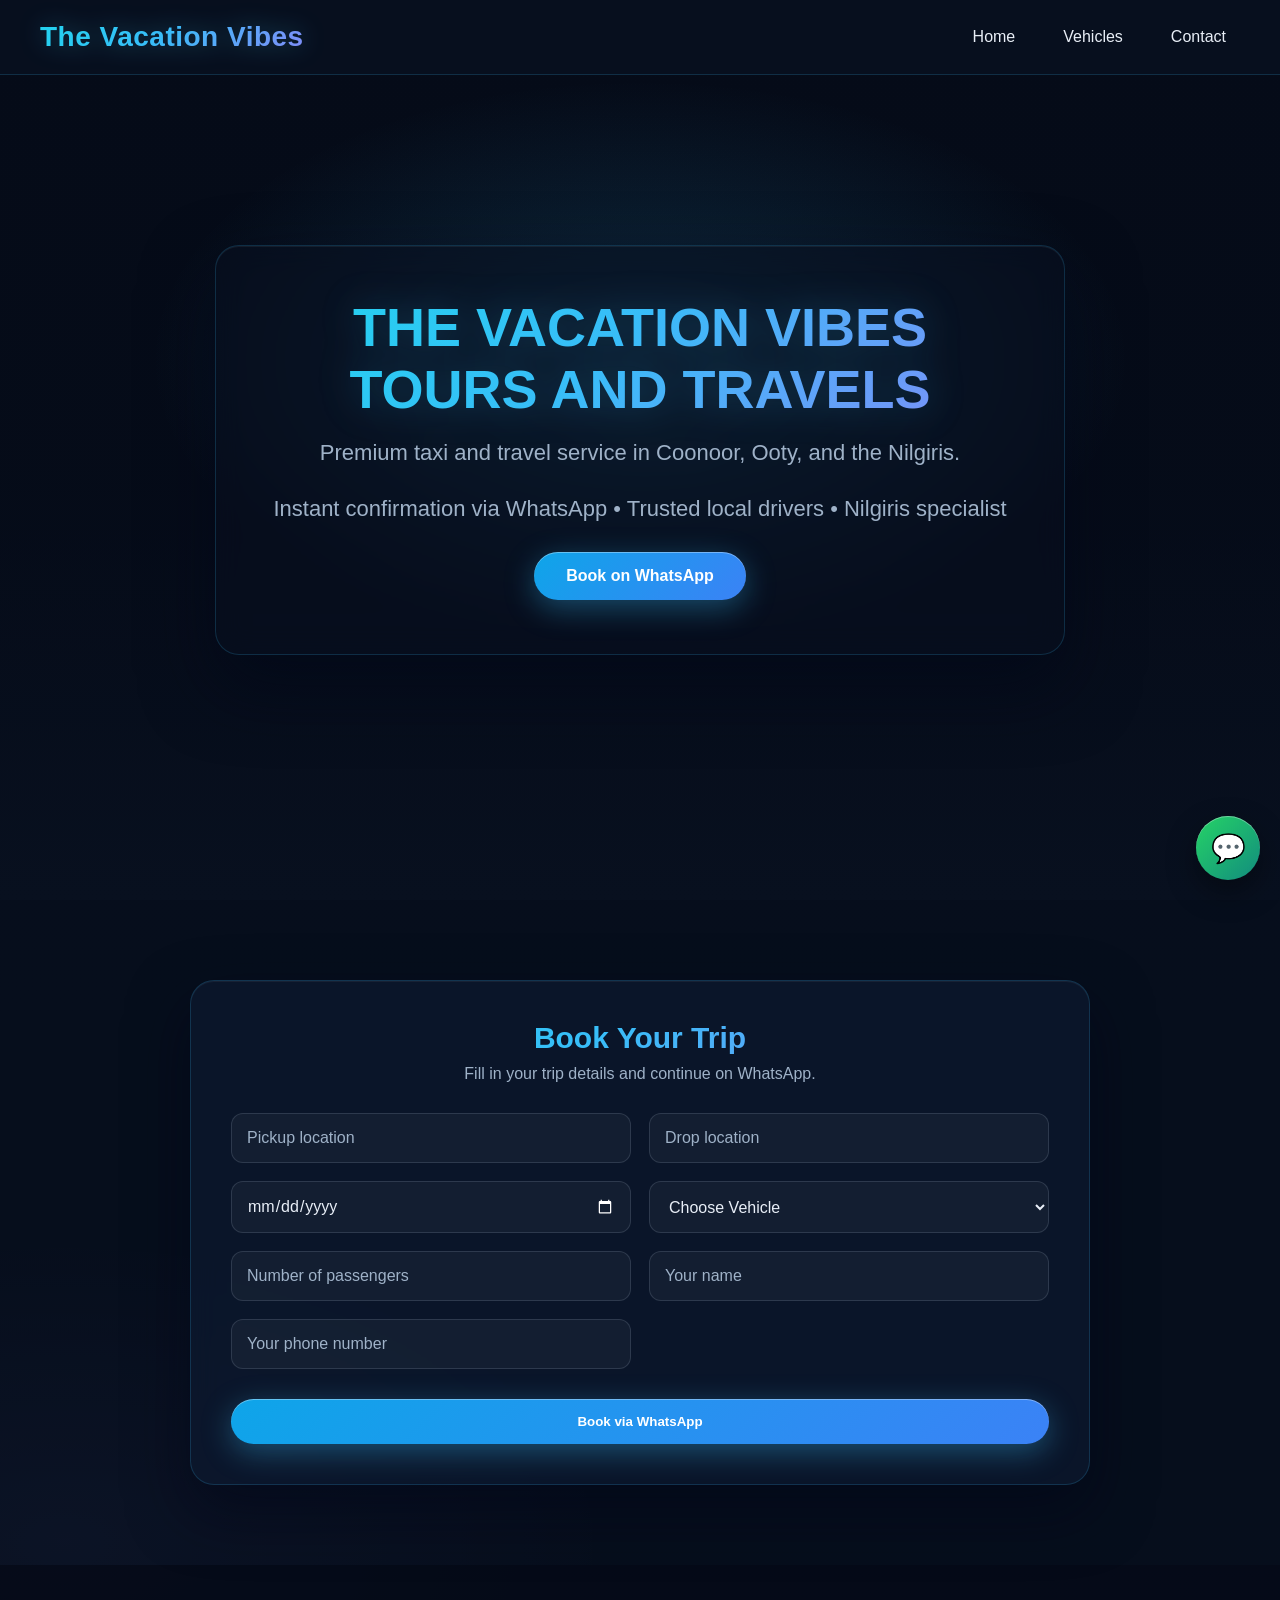
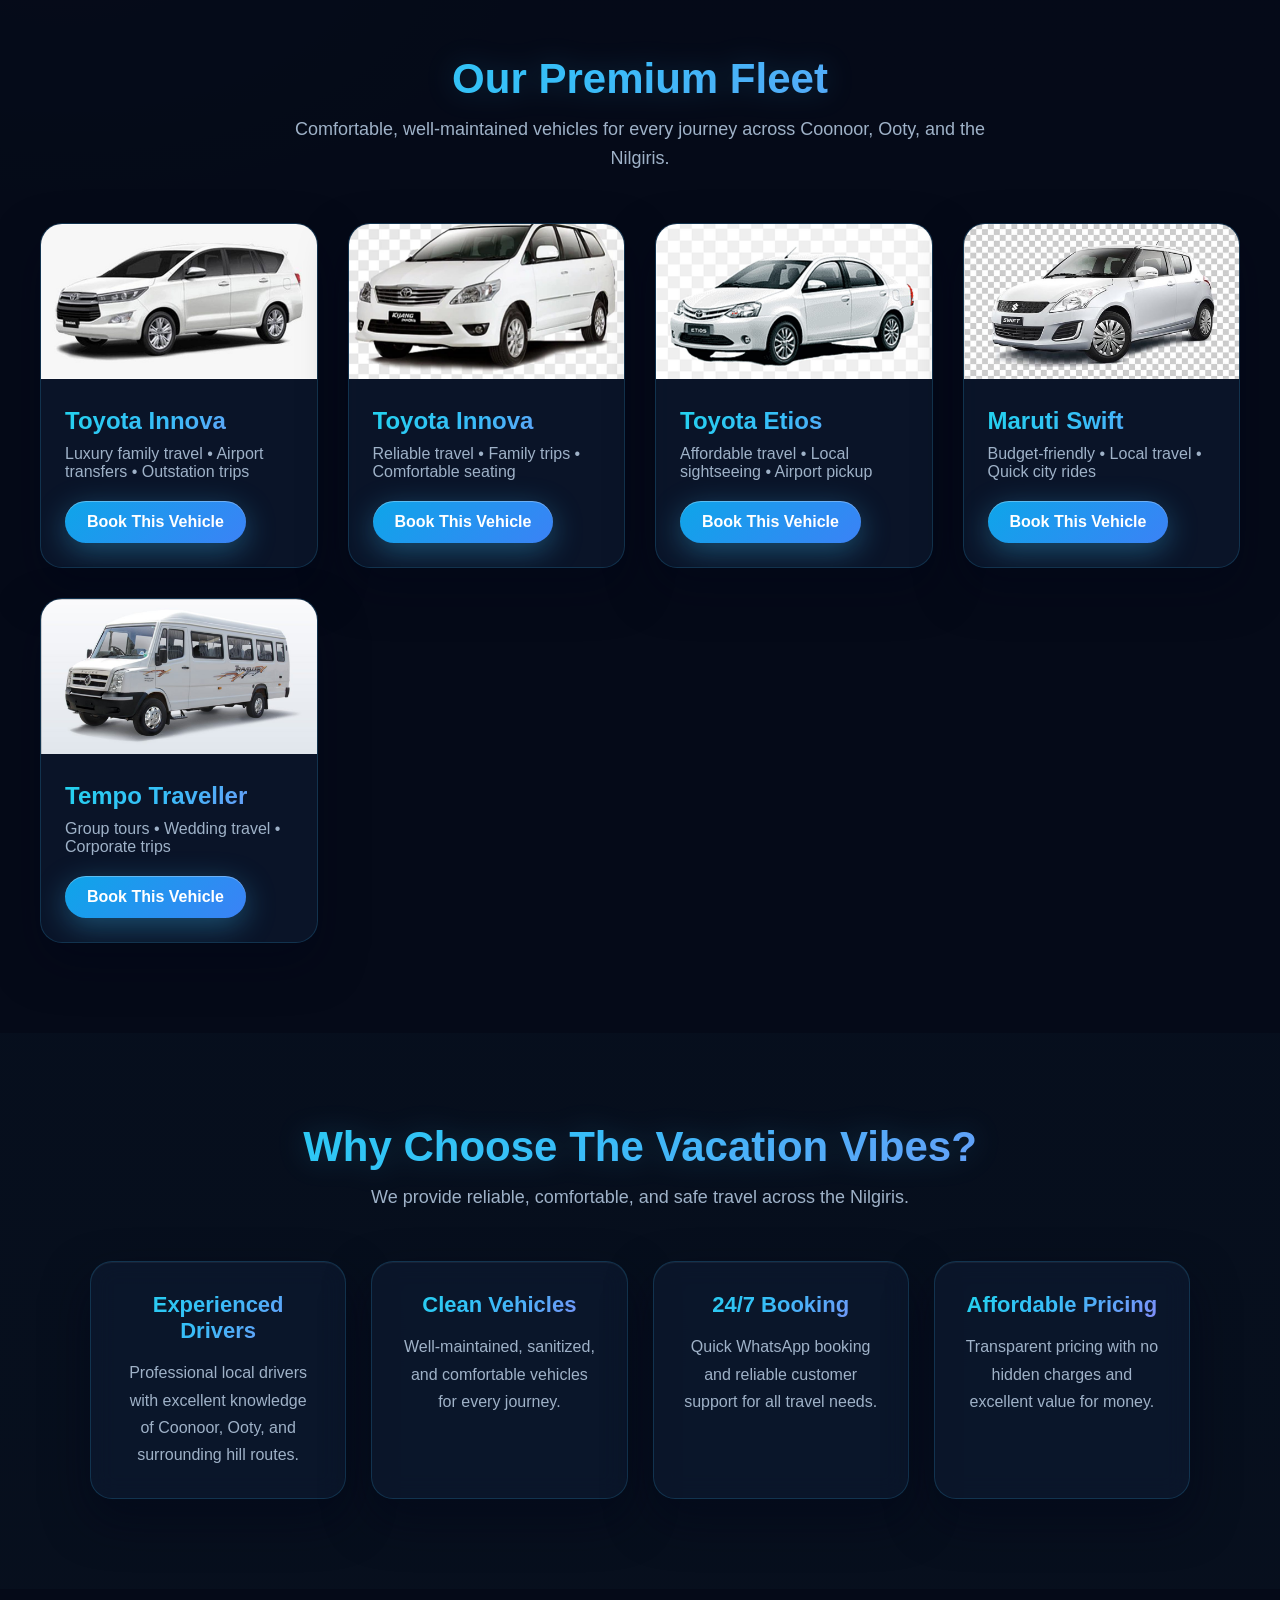
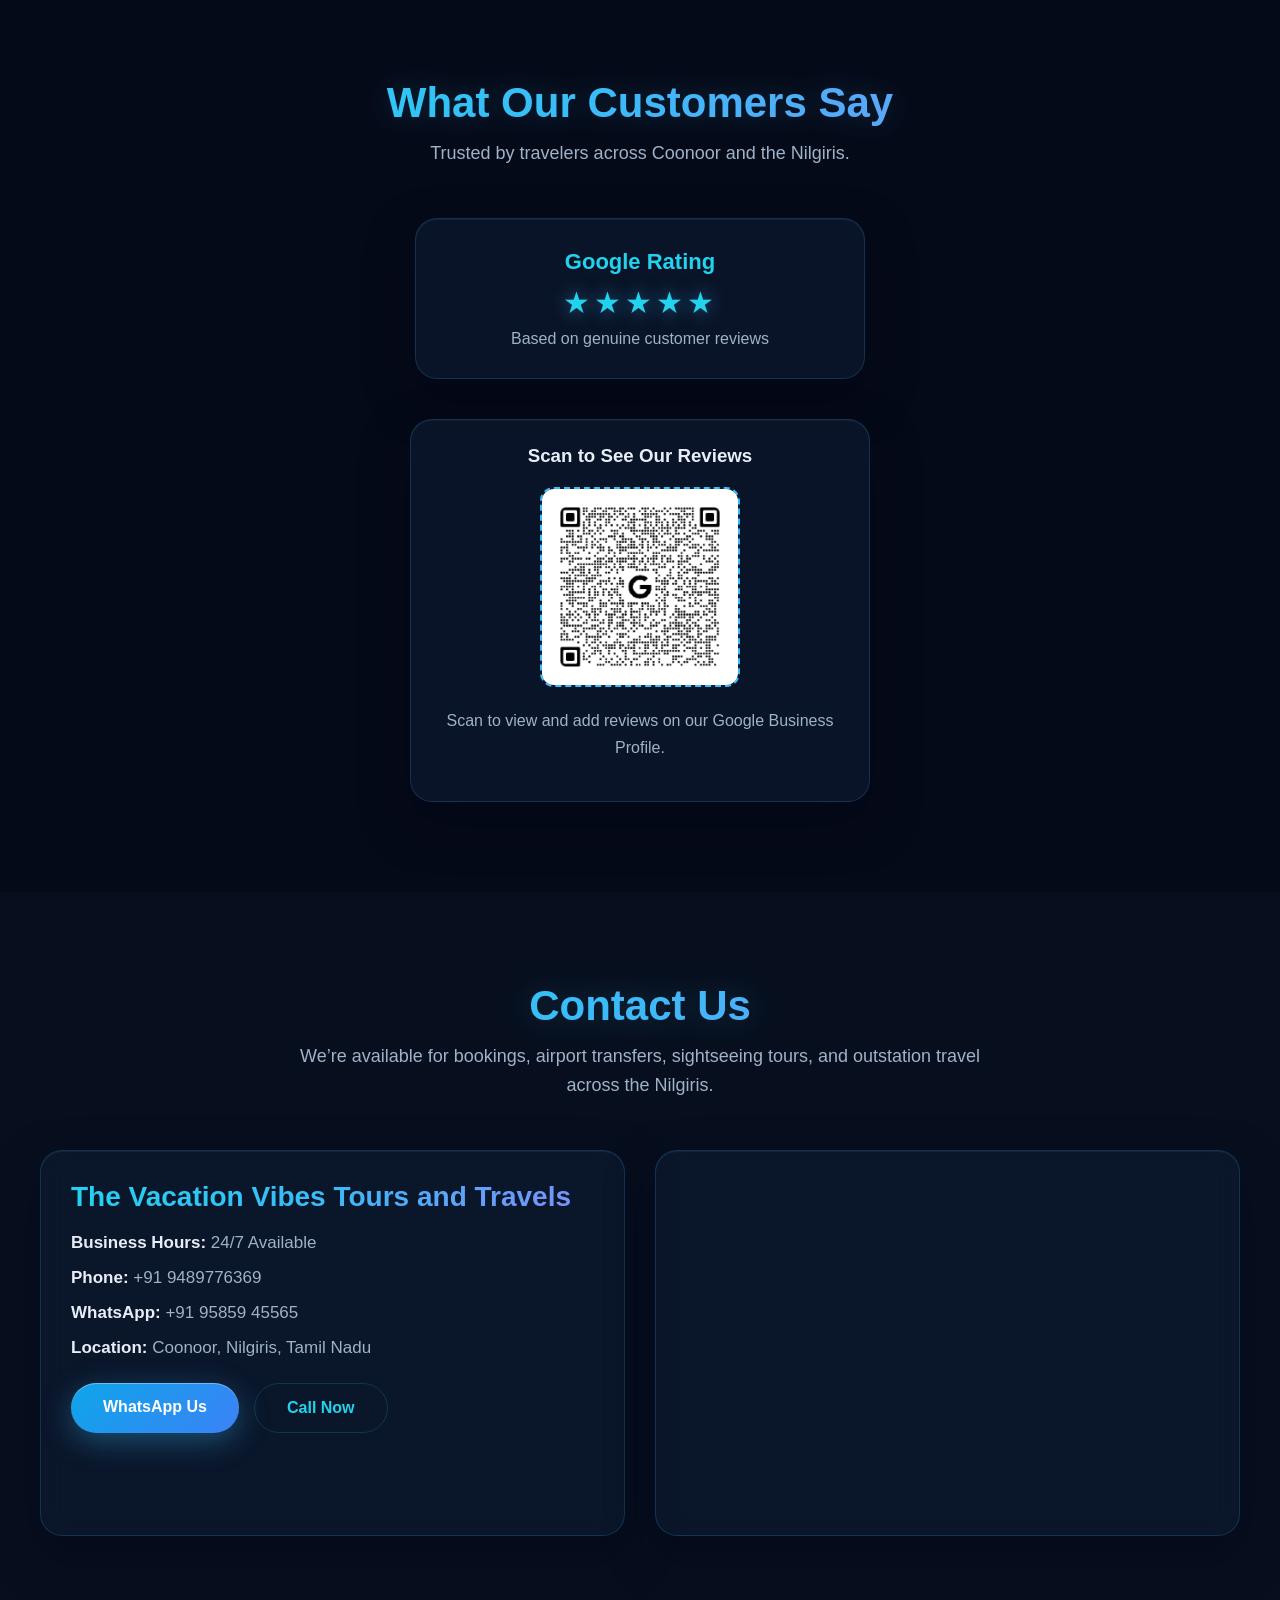
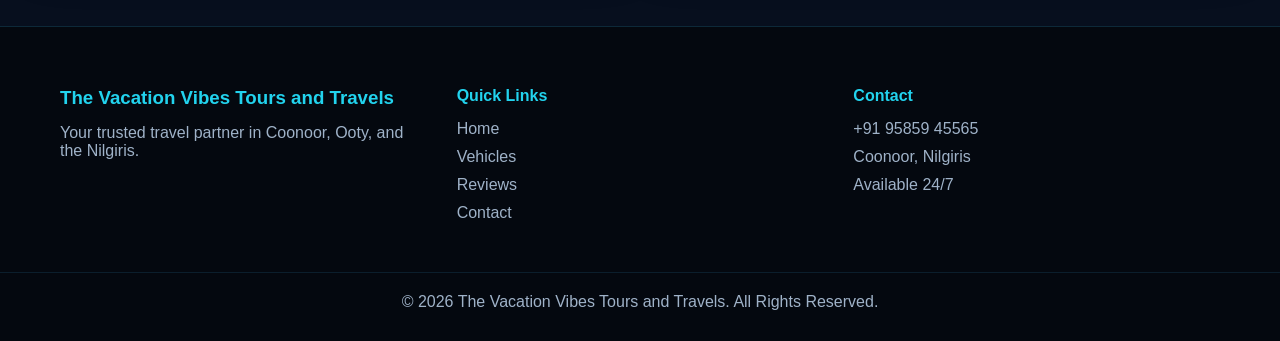
==== commit da889bcf: "Update index.html" ====
--- a/index.html
+++ b/index.html
@@ -212,7 +212,7 @@
       <h3>Scan to See Our Reviews</h3>
       <div class="qr-code">
         <span class="qr-fallback">QR Code</span>
-        <img id="review-qr" src="image/review-qr.png" alt="Google Reviews QR code" onload="this.previousElementSibling.style.display='none'" onerror="this.style.display='none'">
+        <img id="review-qr" src="review-qr.png" alt="Google Reviews QR code" onload="this.previousElementSibling.style.display='none'" onerror="this.style.display='none'">
       </div>
       <p>Scan to view and add reviews on our Google Business Profile.</p>
     </div>
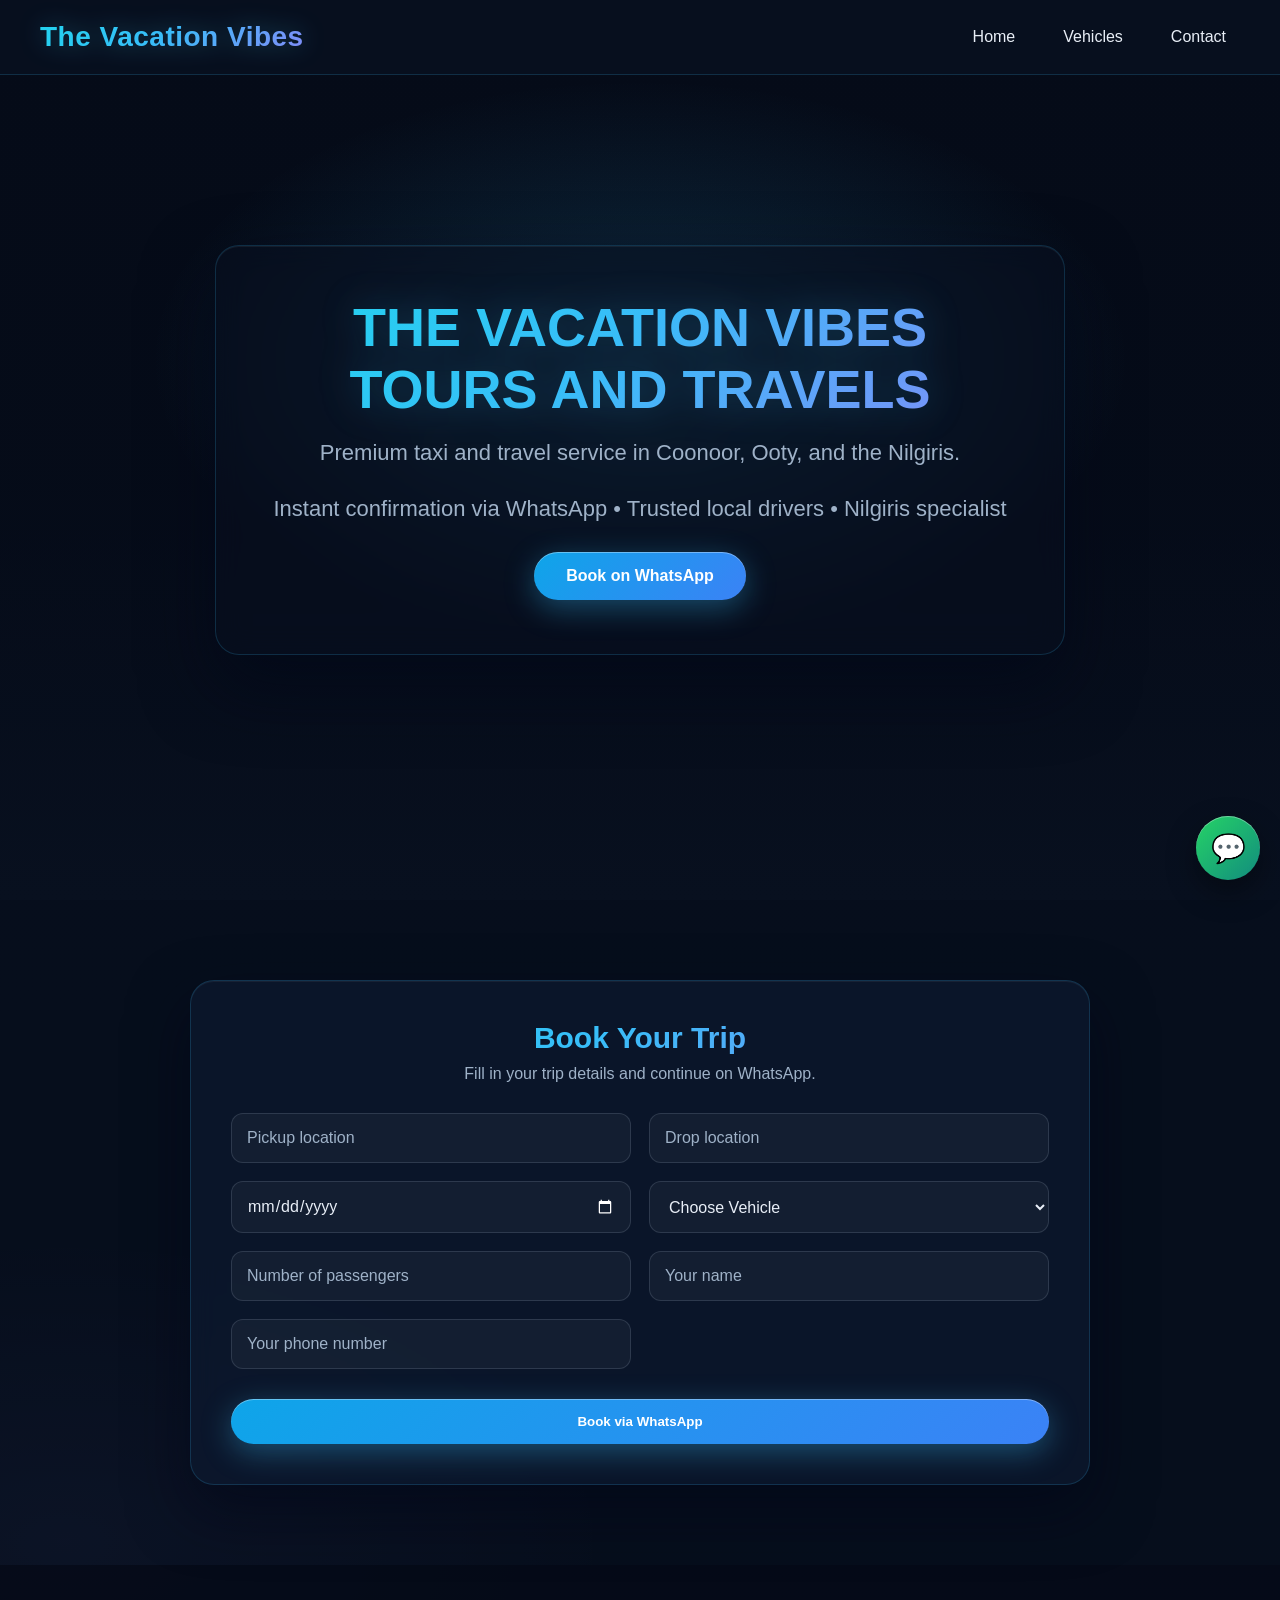
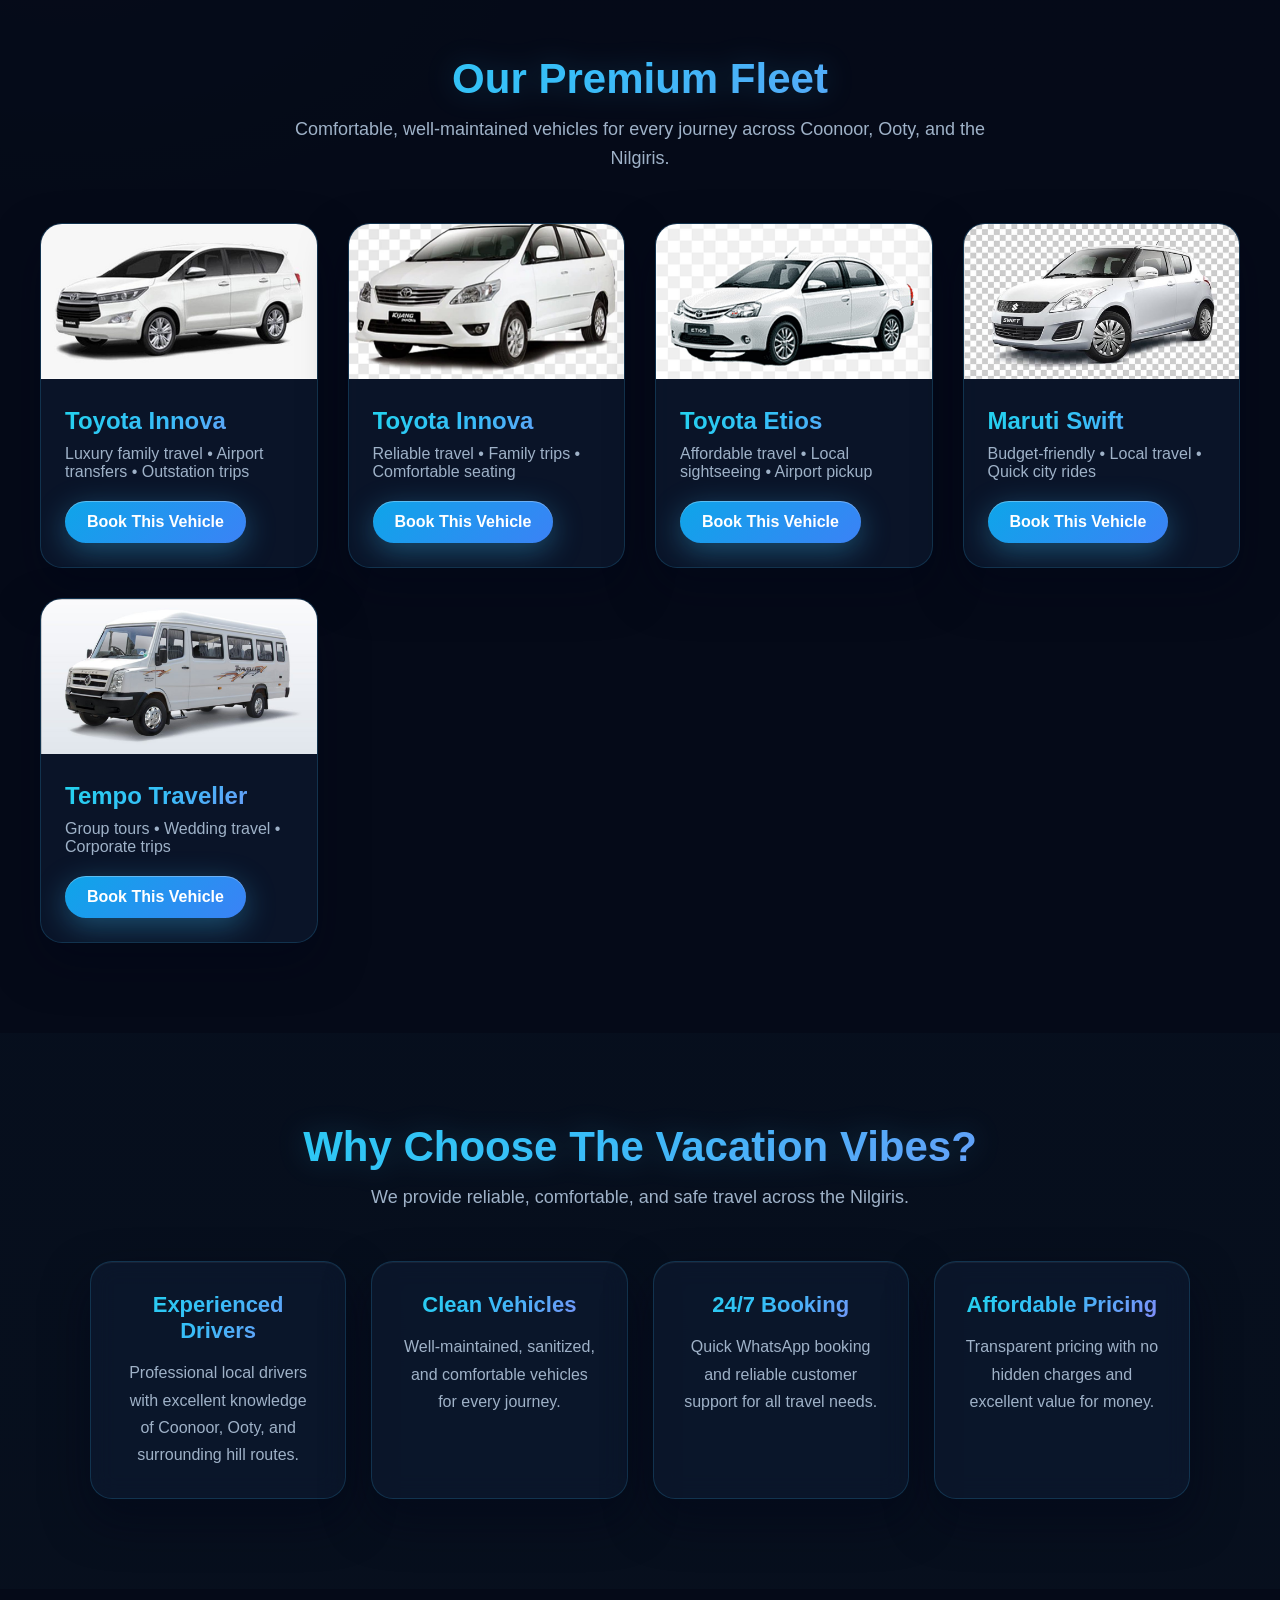
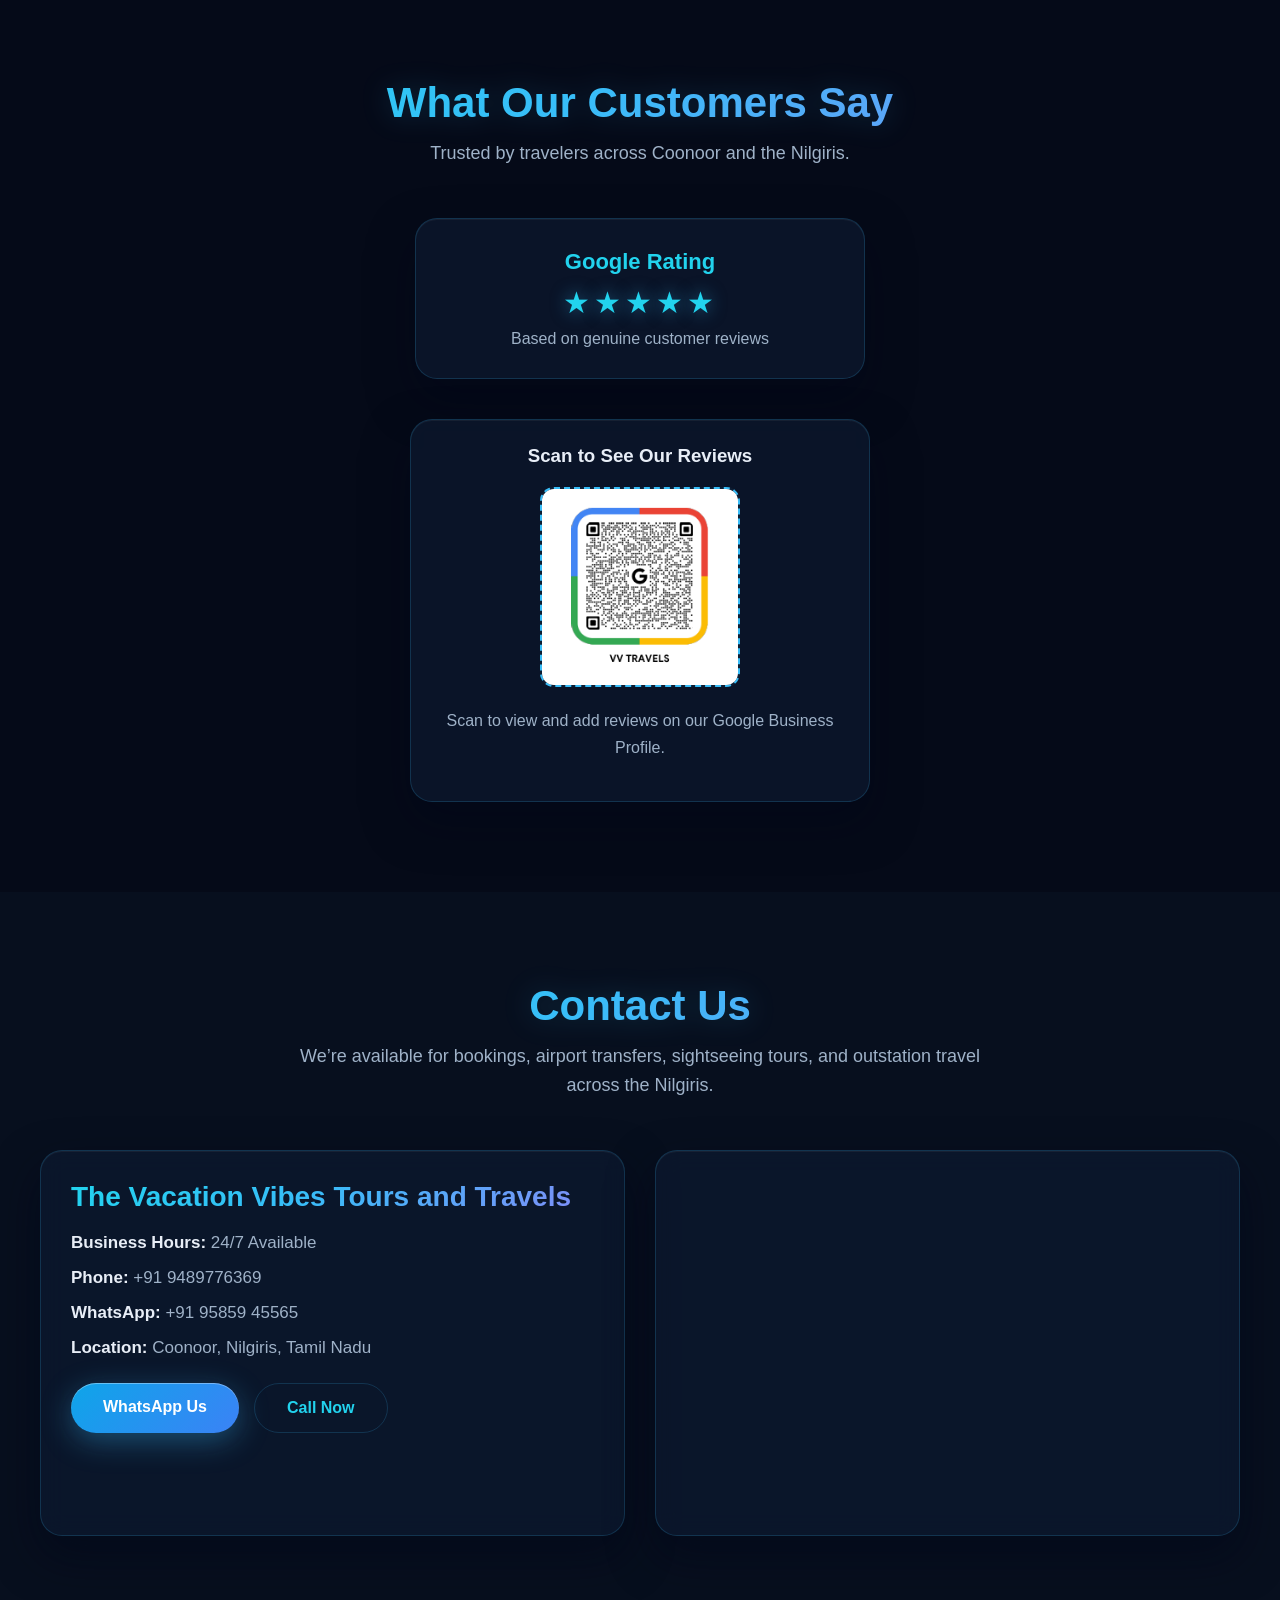
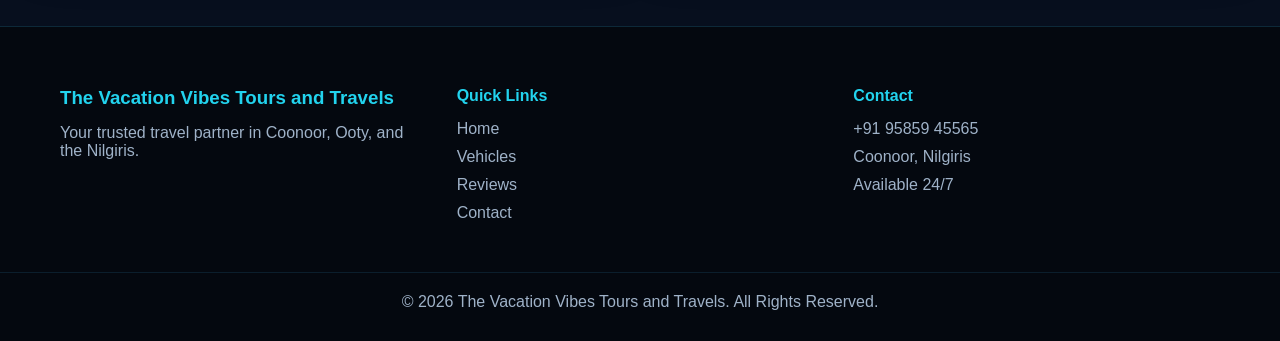
==== commit ec0fddc7: "Update index.html" ====
--- a/index.html
+++ b/index.html
@@ -212,7 +212,7 @@
       <h3>Scan to See Our Reviews</h3>
       <div class="qr-code">
         <span class="qr-fallback">QR Code</span>
-        <img id="review-qr" src="review-qr.png" alt="Google Reviews QR code" onload="this.previousElementSibling.style.display='none'" onerror="this.style.display='none'">
+        <img id="review-qr" src="Screenshot 2026-09-11 223633.jpg" alt="Google Reviews QR code" onload="this.previousElementSibling.style.display='none'" onerror="this.style.display='none'">
       </div>
       <p>Scan to view and add reviews on our Google Business Profile.</p>
     </div>
